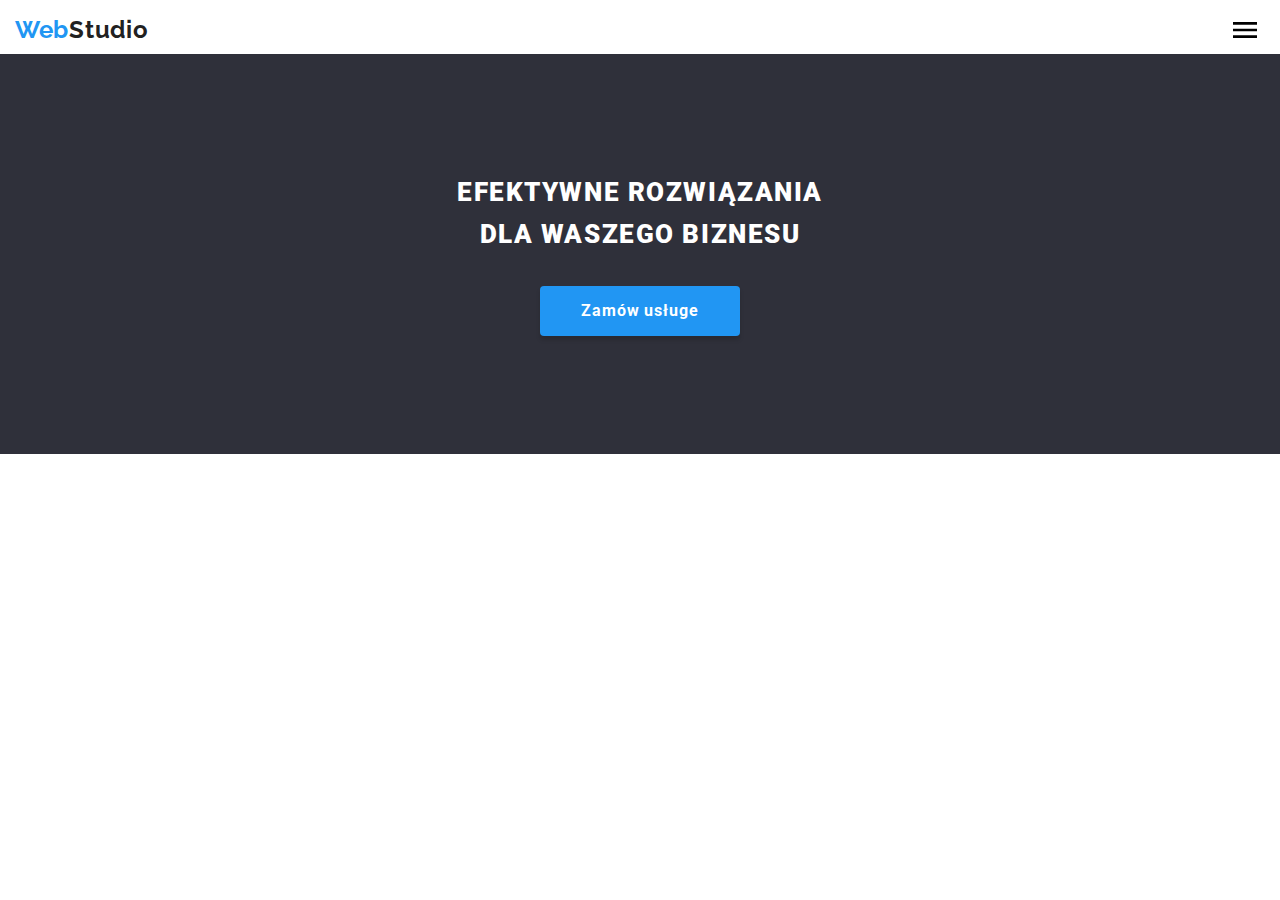
==== index.html @ 288d4757 "." ====
<!DOCTYPE html>
<html lang="pl">
<head>
    <meta charset="UTF-8">
    <meta http-equiv="X-UA-Compatible" content="IE=edge">
    <meta name="viewport" content="width=device-width, initial-scale=1.0">
    <title>Zadanie domowe #7</title>
    <link rel="stylesheet" href="https://cdnjs.cloudflare.com/ajax/libs/modern-normalize/1.0.0/modern-normalize.min.css" />       
    <link href="css/styles.css" rel="stylesheet">
    <link rel="stylesheet" href="css\main.min.css">
    <link rel="preconnect" href="https://fonts.googleapis.com">
    <link rel="preconnect" href="https://fonts.gstatic.com" crossorigin>
    <link href="https://fonts.googleapis.com/css2?family=Raleway:wght@700&family=Roboto:wght@400;500;700;900&display=swap"
        rel="stylesheet">
     
</head>
<body>
    
<div class="backdrop is-hidden" data-modal>
    <div class="modal">
        <p class="modal__text">Zostaw swoje dane w formularzu<br>poniżej</p>
        
        <button type="button" class="close-btn" data-modal-close>
            <svg class="close-btn__icon" width="18" height="18">
                <use href="images/symbol-defs.svg#icon-close-btn"></use>
            </svg>
        </button> 
        
            <form class="form-modal">
                <label class="form-modal__username" for="username">
                <p class="form-modal__username-text">Imie</p>
                <input class="form-modal__username-input" name="username" type="text">
                <svg class="form-modal__username-icon">
                    <use href="images/symbol-defs.svg#icon-user" width="18" height="18"></use>
                </svg>
            </label>
            <label for="user-phone">
                <p class="user-phone__text">Telefon</p>
                <input class="user-phone__input" name="user-phone-number" type="text">
                                <svg class="user-phone__icon">
                                    <use href="images/symbol-defs.svg#icon-phone" width="18" height="18"></use>
                                </svg>
            </label>
            <label for="user-email">
                <p class="user-email__text">Email</p>
                <input class="user-email__input" name="user-email" type="text">
                <svg class="user-email__icon">
                    <use href="images/symbol-defs.svg#icon-email" width="18" height="18"></use>
                </svg>
            </label>
        <label class="place-for-comment" for="place-for-comment">
            <p class="place-for-comment__text">Komentarz</p>
            <textarea class="place-for-comment__textarea" name="Comment" rows="5"placeholder="Wprowadź tekst"></textarea>
        </label>
            <label class="checkbox">
            <input class="checkbox__input" type="checkbox" name="policy">
            <p class="checkbox__text">
                Oświadczam iż akceptuję 
                <a class="checkbox__link" href="#">Regulamin</a> i <a class="checkbox__link" href="#">Politykę Prywatności.</a></p>
            </label>
            <button class="form-modal__button" type="submit">Wyślij</button>
        </form>

        
         
    </div>
</div>

    <div class="menu-backdrop is-hidden" data-menu>
        <div class="menu">
        
            <button type="button" class="close-btn-menu" data-menu-close>
                <svg class="close-btn-menu__icon" width="30" height="30">
                    <use href="images/symbol-defs.svg#icon-close-menu"></use>
                </svg>
            </button>

    <ul class="first-list-header-menu">
        <li class="first-list-header-menu__item"><a class="first-list-header-menu__link active" href="index.html">Agencja</a></li>
        <li class="first-list-header-menu__item"><a class="first-list-header-menu__link" href="portfolio.html">Portfolio</a></li>
        <li class="first-list-header-menu__item"><a class="first-list-header-menu__link" href="#">Kontakt</a></li>
    </ul>  
    
            <a class="header-tel-menu" href="tel:+48111111111">
            +48 111 111 111</a>
        
            <a class="header-mail-menu" href="mailto:info@devstudio.com">
            info@devstudio.com</a>

        <ul class="socials-list-menu">
        <li><a class="menu-social-links" href="#">Instagram</a></li>
        <li><a class="menu-social-links" href="#">Twitter</a></li>
        <li><a class="menu-social-links" href="#">Facebook</a></li>
        <li><a class="menu-social-links" href="#">LinkedIn</a></li>
        </ul>
        </div>
    </div>
    <!-----------------------------------Header------------------------------------------------------------------>
    <header class="header-part">
        <div class="container">
           
            <button class="button-hamburger" type="button" data-menu-open>
        <svg class="hamburger-btn">
            <use href="images\symbol-defs.svg#icon-hamburger" width="40px" heigh="40px"></use>
        </svg>
    </button>  
        
    <a class="logo" href="index.html">Web<span class="logo__span">Studio</span></a>
        
        <nav class="first-nav">
            <ul class="first-list-header"> 
                <li class="first-list-header__item"><a class="first-list-header__link active" href="index.html">Agencja</a></li>
                <li class="first-list-header__item"><a class="first-list-header__link" href="portfolio.html">Portfolio</a></li>
                <li class="first-list-header__item"><a class="first-list-header__link" href="#">Kontakt</a></li>
            </ul>
        </nav>


<a class="header-mail" href="mailto:info@devstudio.com">
    <svg class="header-mail__icon" width="20" height="16">
        <use href="images/symbol-defs.svg#icon-envelope"></use>
    </svg>
    info@devstudio.com</a> 

     
<a class="header-tel" href="tel:+48111111111">
    <svg class="header-tel__icon" width="10" height="16">
        <use href="images/symbol-defs.svg#icon-smartphone"></use>
    </svg>
    +48 111 111 111</a>
    
            <a class="header-mail" href="mailto:info@devstudio.com">
                <svg class="header-mail__icon" width="20" height="16">
                    <use href="images/symbol-defs.svg#icon-envelope"></use>
                </svg>
                info@devstudio.com</a>
            </div>
    </header>

   <!-- Main Container -->
 <main class="main">
    <div class="first-block">
    <div class="container">
    <h1 class="text-header">EFEKTYWNE ROZWIĄZANIA<br>DLA WASZEGO BIZNESU</h1>

<button class="button-top" type="button" data-modal-open>Zamów usługe</button>

</div> 
</div>
<!-- <div class="second-block">
     <div class="container">

<ul class="second-block-list">
    
    <li class="second-block-list__item">
        <div class="second-block-list__background">
<svg width="70" height="70">
    <use href="images/symbol-defs.svg#icon-antenna"></use>
</svg>
</div> 
<p class="second-block-list__title">LOREM IPSUM</p>
<p>Lorem ipsum dolor sit amet, consectetur</p> 
<p>adipiscing elit. Nam vel arcu sem. Sed
<p> non sodales dui. Interdum et malesuada</p>
</li>

<li class="second-block-list__item">
    <div class="second-block-list__background" >
        <svg  width="70" height="70">
            <use href="images/symbol-defs.svg#icon-clock"></use>
        </svg>
    </div>
<p class="second-block-list__title">LOREM IPSUM</p>
<p>Lorem ipsum dolor sit amet, consectetur</p> 
<p>adipiscing elit. Nam vel arcu sem. Sed
<p> non sodales dui. Interdum et malesuada</p>
</li>
<li class="second-block-list__item">
    <div class="second-block-list__background">
        <svg  width="70" height="70">
            <use href="images/symbol-defs.svg#icon-diagram"></use>
        </svg>
    </div>
<p class="second-block-list__title">LOREM IPSUM</p>
<p>Lorem ipsum dolor sit amet, consectetur</p> 
<p>adipiscing elit. Nam vel arcu sem. Sed
<p> non sodales dui. Interdum et malesuada</p>
</li>

<li class="second-block-list__item last--child">
    <div class="second-block-list__background">
        <svg  width="70" height="70">
            <use href="images/symbol-defs.svg#icon-astronaut"></use>
        </svg>
        </div>
<p class="second-block-list__title">LOREM IPSUM</p>
<p>Lorem ipsum dolor sit amet, consectetur</p> 
<p>adipiscing elit. Nam vel arcu sem. Sed
<p> non sodales dui. Interdum et malesuada</p>
</li>
</ul>

<div class="secondary-header">
<h2 class="second-header">Czym się zajmujemy</h2>
</div>
<ul class="first-gallery-index">
<li class="first-gallery-index__item first--child">
    <p class="first-gallery-index__text">Aplikacje komputerowe</p>
    <img src="images/img2.jpg" alt="dłoń trzymająca telefon na tle monitora" width="370" height="294"></li>

<li class="first-gallery-index__item">
    <p class="first-gallery-index__text">Aplikacje mobilne</p>
    <img src="images/img1.jpg" alt="Monitory z liniami kodu na stoliku" width="370" height="294">
</li>
<li class="first-gallery-index__item">
    <p class="first-gallery-index__text">Rozwiązania graficzne</p>
    <img src="images/img3.jpg" alt="tablet wyświetlający tablice kolorów" width="370" height="294"></li>
 </ul>
</div>  
</div> 

     <section class="third-section">
         <div class="container">
    <h2 class="third-header">Nasz Zespół</h2>
        
<ul class="gallery-workers-list">
    <li class="gallery-workers-list__item">
<figure>
    <img src="images/img4.jpg" alt="uśmiechniety mężczyzna w koszuli z brodą" width="270" height="260">
<figcaption class="workers-figcaption">
    <b class="workers-figcaption__name">John Doe</b><br>
   <p class="workers-figcaption__occupation">Product Designer</p>
   
   <ul class="gallery-workers-socials">

<li class="gallery-workers-socials__item">
        <a  class="gallery-workers-socials__link" href="#">
           <svg width="20" height="20">
               <use href="images/symbol-defs.svg#icon-instagram"></use>
           </svg>
        </a>
</li>
<li class="gallery-workers-socials__item">
    <a class="gallery-workers-socials__link" href="#">
    <svg width="20" height="20">
        <use href="images/symbol-defs.svg#icon-twitter"></use>
    </svg>
    </a>
</li>
<li class="gallery-workers-socials__item">
    <a class="gallery-workers-socials__link" href="#">
    <svg  width="20" height="20">
        <use href="images/symbol-defs.svg#icon-facebook"></use>
    </svg>
    </a>
</li>
<li class="gallery-workers-socials__item">
    <a class="gallery-workers-socials__link" href="#">
    <svg width="20" height="20">
        <use href="images/symbol-defs.svg#icon-linkedin"></use>
    </svg>
    </a>
</li>
   </ul>
</figcaption>
</figure>
</li>
  
<li class="gallery-workers-list__item">
<figure>
    <img  src="images/img5.jpg" alt="uśmiechnięta kobieta w marynarce" width="270" height="260">
<figcaption class="workers-figcaption">
    <b class="workers-figcaption__name">John Doe</b><br>
     <p class="workers-figcaption__occupation">Frontend Developer</p>
        <ul class="gallery-workers-socials">
        
            <li class="gallery-workers-socials__item">
                <a class="gallery-workers-socials__link" href="#">
                <svg  width="20" height="20">
                    <use href="images/symbol-defs.svg#icon-instagram"></use>
                </svg>
                </a>
            </li>
            <li class="gallery-workers-socials__item">
                <a class="gallery-workers-socials__link" href="#">
                <svg  width="20" height="20">
                    <use href="images/symbol-defs.svg#icon-twitter"></use>
                </svg>
                </a>
            </li>
            <li class="gallery-workers-socials__item">
                <a class="gallery-workers-socials__link" href="#">
                <svg width="20" height="20">
                    <use href="images/symbol-defs.svg#icon-facebook"></use>
                </svg>
                </a>
            </li>
            <li class="gallery-workers-socials__item">
                <a class="gallery-workers-socials__link" href="#">
                <svg  width="20" height="20">
                    <use href="images/symbol-defs.svg#icon-linkedin"></use>
                </svg>
                </a>
            </li>
        </ul>
</figcaption>
</figure>
</li>

<li class="gallery-workers-list__item">
<figure>
    <img src="images/img6.jpg" alt="uśmiechnięty mężczyzna w koszuli" width="270" height="260">
<figcaption class="workers-figcaption">
    <b class="workers-figcaption__name">John Doe</b><br>
   <p class="workers-figcaption__occupation">Marketing</p>
    
   <ul class="gallery-workers-socials">
        <li class="gallery-workers-socials__item">
            <a class="gallery-workers-socials__link" href="#">
            <svg  width="20" height="20">
                <use href="images/symbol-defs.svg#icon-instagram"></use>
            </svg>
            </a>
        </li>
        <li class="gallery-workers-socials__item">
            <a class="gallery-workers-socials__link" href="#">
            <svg  width="20" height="20">
                <use href="images/symbol-defs.svg#icon-twitter"></use>
            </svg>
            </a>
        </li>
        <li class="gallery-workers-socials__item">
            <a class="gallery-workers-socials__link" href="#">
            <svg  width="20" height="20">
                <use href="images/symbol-defs.svg#icon-facebook"></use>
            </svg>
            </a>
        </li>
        <li class="gallery-workers-socials__item">
            <a class="gallery-workers-socials__link" href="#">
            <svg  width="20" height="20">
                <use href="images/symbol-defs.svg#icon-linkedin"></use>
            </svg>
            </a>
        </li>
    </ul>
</figcaption>
</figure>
</li>

<li class="gallery-workers-list__item">
<figure>
    <img src="images/img7.jpg" alt="uśmiechnięty mężczyzna w koszuli" width="270" height="260">
<figcaption class="workers-figcaption">
    <b class="workers-figcaption__name">John Doe</b><br>
    <p class="workers-figcaption__occupation">UI Designer</p>
       
    <ul class="gallery-workers-socials">
<li class="gallery-workers-socials__item">
    <a class="gallery-workers-socials__link" href="#">
           <svg  width="20" height="20">
               <use href="images/symbol-defs.svg#icon-instagram"></use>
           </svg>
           </a>
</li>
<li class="gallery-workers-socials__item">
    <a class="gallery-workers-socials__link" href="#">
    <svg  width="20" height="20">
        <use href="images/symbol-defs.svg#icon-twitter"></use>
    </svg>
    </a>
</li>
<li class="gallery-workers-socials__item">
    <a class="gallery-workers-socials__link" href="#">
    <svg width="20" height="20">
        <use href="images/symbol-defs.svg#icon-facebook"></use>
    </svg>
    </a>
</li>
<li class="gallery-workers-socials__item">
    <a class="gallery-workers-socials__link" href="#">
    <svg  width="20" height="20">
        <use href="images/symbol-defs.svg#icon-linkedin"></use>
    </svg>
    </a>
</li>
   </ul>
</figcaption>
</figure>
</li>
</ul>
</div>
</section>

<!---------------------------------------------FOURTH SECTION--------------------------------------->

<!-- <section class="fourth-section">
    <div class="container">
    <h2 class="fourth-section-header">Nasi klienci</h2>
    
    <ul class="fourth-section-list">
        <li class="fourth-section-list__item first--child">
            <a class="fourth-section-list__link" href="#">
            <svg width="106" height="60">
                <use href="images/symbol-defs.svg#icon-klient1"></use>
            </svg>
            </a>
        </li>
                <li class="fourth-section-list__item">
                    <a class="fourth-section-list__link" href="#">
                        <svg width="106" height="60">
                            <use href="images/symbol-defs.svg#icon-klient2"></use>
                        </svg>
                    </a>
                </li>
                        <li class="fourth-section-list__item">
                            <a class="fourth-section-list__link" href="#">
                                <svg width="106" height="60">
                                    <use href="images/symbol-defs.svg#icon-klient3"></use>
                                </svg>
                            </a>
                        </li>
                                <li class="fourth-section-list__item">
                                    <a class="fourth-section-list__link" href="#">
                                        <svg width="106" height="60">
                                            <use href="images/symbol-defs.svg#icon-klient4"></use>
                                        </svg>
                                    </a>
                                </li>
                                        <li class="fourth-section-list__item">
                                            <a class="fourth-section-list__link" href="#">
                                                <svg width="106" height="60">
                                                    <use href="images/symbol-defs.svg#icon-klient5"></use>
                                                </svg>
                                            </a>
                                        </li>
                                                <li class="fourth-section-list__item">
                                                    <a class="fourth-section-list__link" href="#">
                                                        <svg width="106" height="60">
                                                            <use href="images/symbol-defs.svg#icon-klient6"></use>
                                                        </svg>
                                                    </a>
                                                </li>
    </ul>
    </div>

</section>
</main>

    
    <footer class="end-of-page">
        <div class="container">
        <ul class="footer-list">
            <li class="footer-list-first">
            <a class="logo logo--footer" href="index.html">
                <span class="logo__footer">Web</span>Studio</a>
            <address>
                <ul>
                <li class="footer-list-first__text" ><p>m. Warszawa, Aleje Jerozolimskie 21</p></li>
                <li class="footer-list-first__email"><a class="footer-list-first__email footer-list-first__email--link" href="mailto:info@example.com">info@example.com</a></li>
                <li class="footer-list-first__phone" ><a class="footer-list-first__phone footer-list-first__phone--link" href="tel:+48111111111">+48 111 111 111</a></li>
            </ul>
            </address>    
            </li>
             <li class="footer-list-socials">   
            <p class="footer-list-socials__text">DOŁĄCZ DO NAS</p>
                
                
                <ul class="footer-list-socials__list">

                    <li class="footer-list-socials__list footer-list-socials__list--item">
                        <a class="footer-list-socials__list footer-list-socials__list--link" href="#">
                        <svg width="20" height="20">
                            <use href="images/symbol-defs.svg#icon-instagram"></use>
                        </svg>
                        </a>
                    </li>
                    <li class="footer-list-socials__list footer-list-socials__list--item">
                        <a class="footer-list-socials__list footer-list-socials__list--link" href="#">
                        <svg width="20" height="20">
                            <use href="images/symbol-defs.svg#icon-twitter"></use>
                        </svg>
                        </a>
                    </li>
                    <li class="footer-list-socials__list footer-list-socials__list--item">
                        <a class="footer-list-socials__list footer-list-socials__list--link" href="#">
                        <svg width="20" height="20">
                            <use href="images/symbol-defs.svg#icon-facebook"></use>
                        </svg>
                        </a>
                        </li>
                    <li class="footer-list-socials__list footer-list-socials__list--item">
                        <a class="footer-list-socials__list footer-list-socials__list--link" href="#">
                        <svg width="20" height="20">
                            <use href="images/symbol-defs.svg#icon-linkedin"></use>
                        </svg>
                        </a>
                    </li>
                </ul>
            </li>
            <li class="footer-list-newsletter">
     <form class="footer-list-newsletter__form" name="signup-form">
        <label>
            <p class="footer-list-newsletter__form footer-list-newsletter__form--text">Zapisz się do newslettera</p>
            <input placeholder="E-mail" class="footer-list-newsletter__form footer-list-newsletter__form--input" type="email" name="email"/>
        </label>
        <button class="footer-list-newsletter__form footer-list-newsletter__form--button" type="submit">
            <p class="footer-list-newsletter__form footer-list-newsletter__form--button-text">Zapisz się
            <svg class="footer-list-newsletter__form footer-list-newsletter__form--button-icon">
                <use href="images/symbol-defs.svg#icon-icon-send" width="24" height="24"></use>
            </svg>
        </p>
        </button>
    </form>   
            </li>
        </ul>
        

    
    </div>
    </footer>  -->


<script src="./js/modal.js"></script>
<script src="./js/menu.js"></script>
</body>
</html>
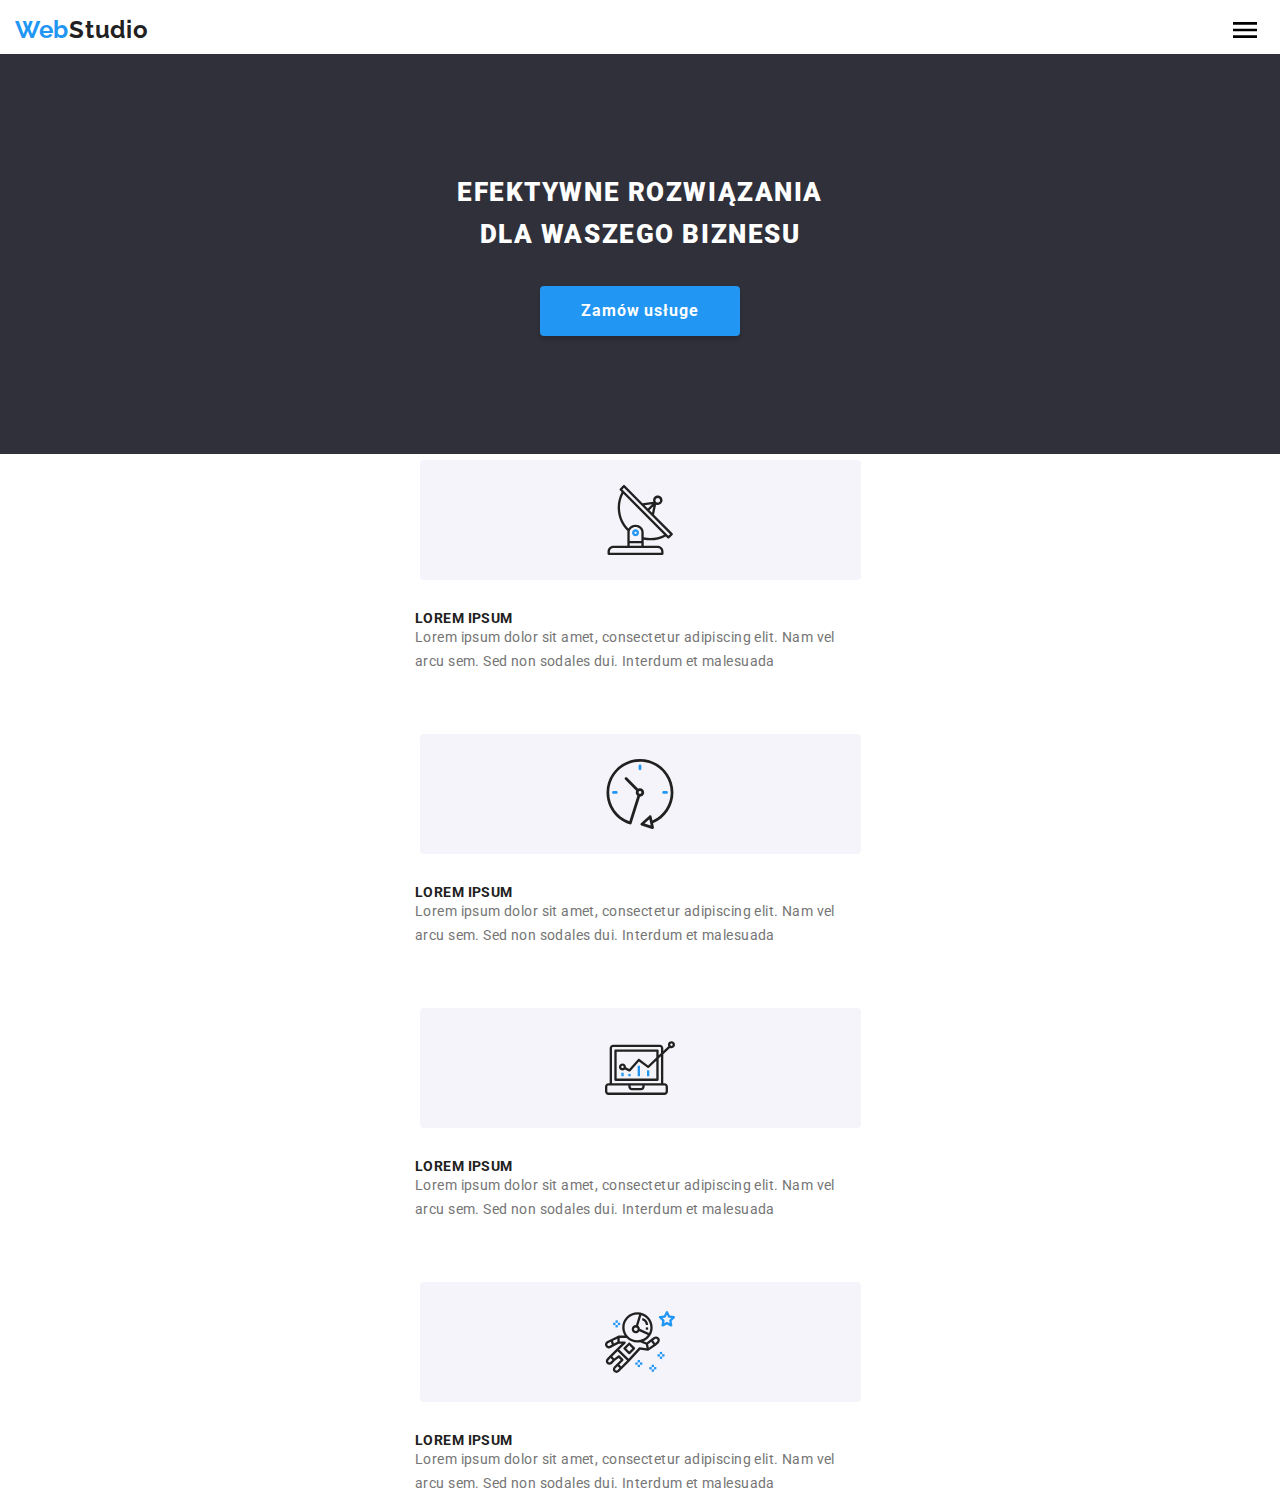
==== commit 8d46a787: "." ====
--- a/index.html
+++ b/index.html
@@ -88,9 +88,9 @@
             info@devstudio.com</a>
 
         <ul class="socials-list-menu">
-        <li><a class="menu-social-links" href="#">Instagram</a></li>
-        <li><a class="menu-social-links" href="#">Twitter</a></li>
-        <li><a class="menu-social-links" href="#">Facebook</a></li>
+        <li class="socials-list-menu__item"><a class="menu-social-links" href="#">Instagram</a></li>
+        <li class="socials-list-menu__item"><a class="menu-social-links" href="#">Twitter</a></li>
+        <li class="socials-list-menu__item"><a class="menu-social-links" href="#">Facebook</a></li>
         <li><a class="menu-social-links" href="#">LinkedIn</a></li>
         </ul>
         </div>
@@ -147,7 +147,7 @@
 
 </div> 
 </div>
-<!-- <div class="second-block">
+ <div class="second-block">
      <div class="container">
 
 <ul class="second-block-list">
@@ -159,9 +159,9 @@
 </svg>
 </div> 
 <p class="second-block-list__title">LOREM IPSUM</p>
-<p>Lorem ipsum dolor sit amet, consectetur</p> 
-<p>adipiscing elit. Nam vel arcu sem. Sed
-<p> non sodales dui. Interdum et malesuada</p>
+<p>Lorem ipsum dolor sit amet, consectetur 
+adipiscing elit. Nam vel arcu sem. Sed
+non sodales dui. Interdum et malesuada</p>
 </li>
 
 <li class="second-block-list__item">
@@ -171,9 +171,9 @@
         </svg>
     </div>
 <p class="second-block-list__title">LOREM IPSUM</p>
-<p>Lorem ipsum dolor sit amet, consectetur</p> 
-<p>adipiscing elit. Nam vel arcu sem. Sed
-<p> non sodales dui. Interdum et malesuada</p>
+<p>Lorem ipsum dolor sit amet, consectetur
+adipiscing elit. Nam vel arcu sem. Sed
+non sodales dui. Interdum et malesuada</p>
 </li>
 <li class="second-block-list__item">
     <div class="second-block-list__background">
@@ -182,9 +182,9 @@
         </svg>
     </div>
 <p class="second-block-list__title">LOREM IPSUM</p>
-<p>Lorem ipsum dolor sit amet, consectetur</p> 
-<p>adipiscing elit. Nam vel arcu sem. Sed
-<p> non sodales dui. Interdum et malesuada</p>
+<p>Lorem ipsum dolor sit amet, consectetur 
+adipiscing elit. Nam vel arcu sem. Sed
+non sodales dui. Interdum et malesuada</p>
 </li>
 
 <li class="second-block-list__item last--child">
@@ -194,12 +194,12 @@
         </svg>
         </div>
 <p class="second-block-list__title">LOREM IPSUM</p>
-<p>Lorem ipsum dolor sit amet, consectetur</p> 
-<p>adipiscing elit. Nam vel arcu sem. Sed
-<p> non sodales dui. Interdum et malesuada</p>
+<p>Lorem ipsum dolor sit amet, consectetur 
+adipiscing elit. Nam vel arcu sem. Sed
+non sodales dui. Interdum et malesuada</p>
 </li>
 </ul>
-
+<!--
 <div class="secondary-header">
 <h2 class="second-header">Czym się zajmujemy</h2>
 </div>
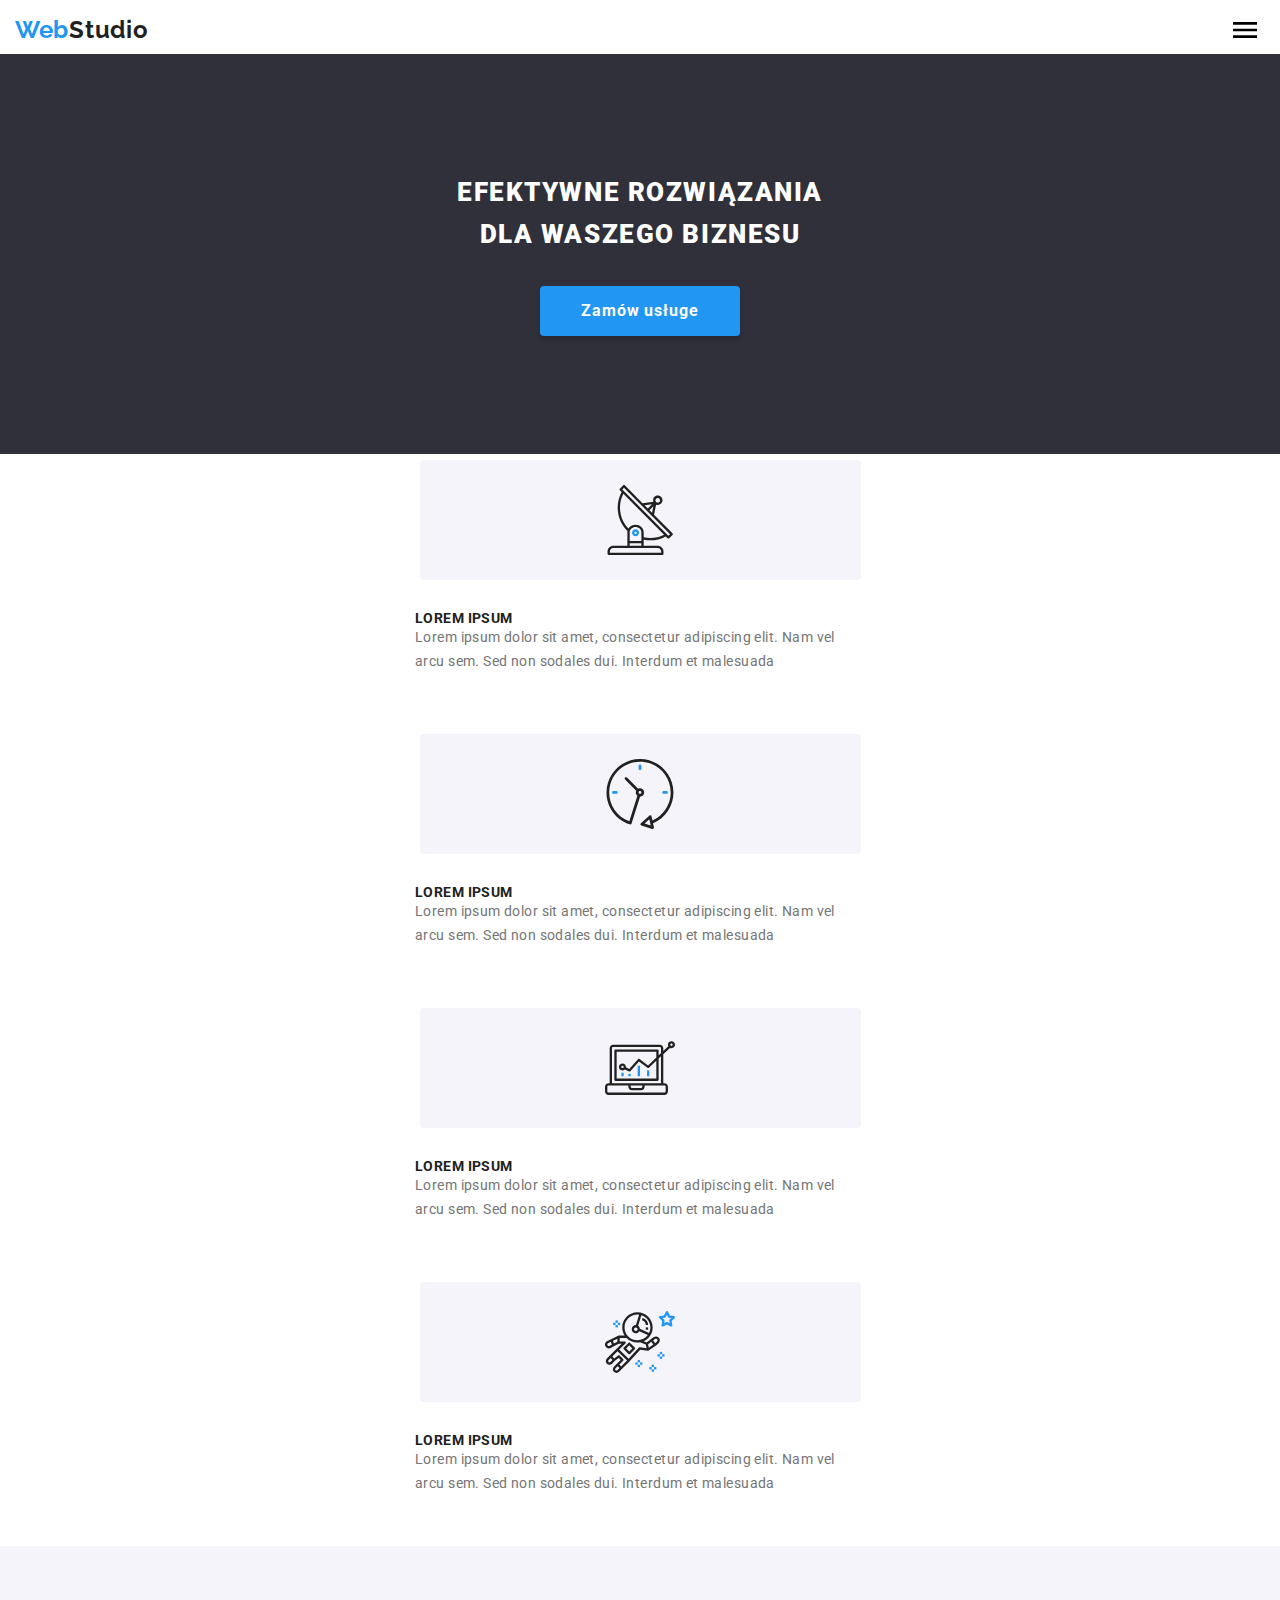
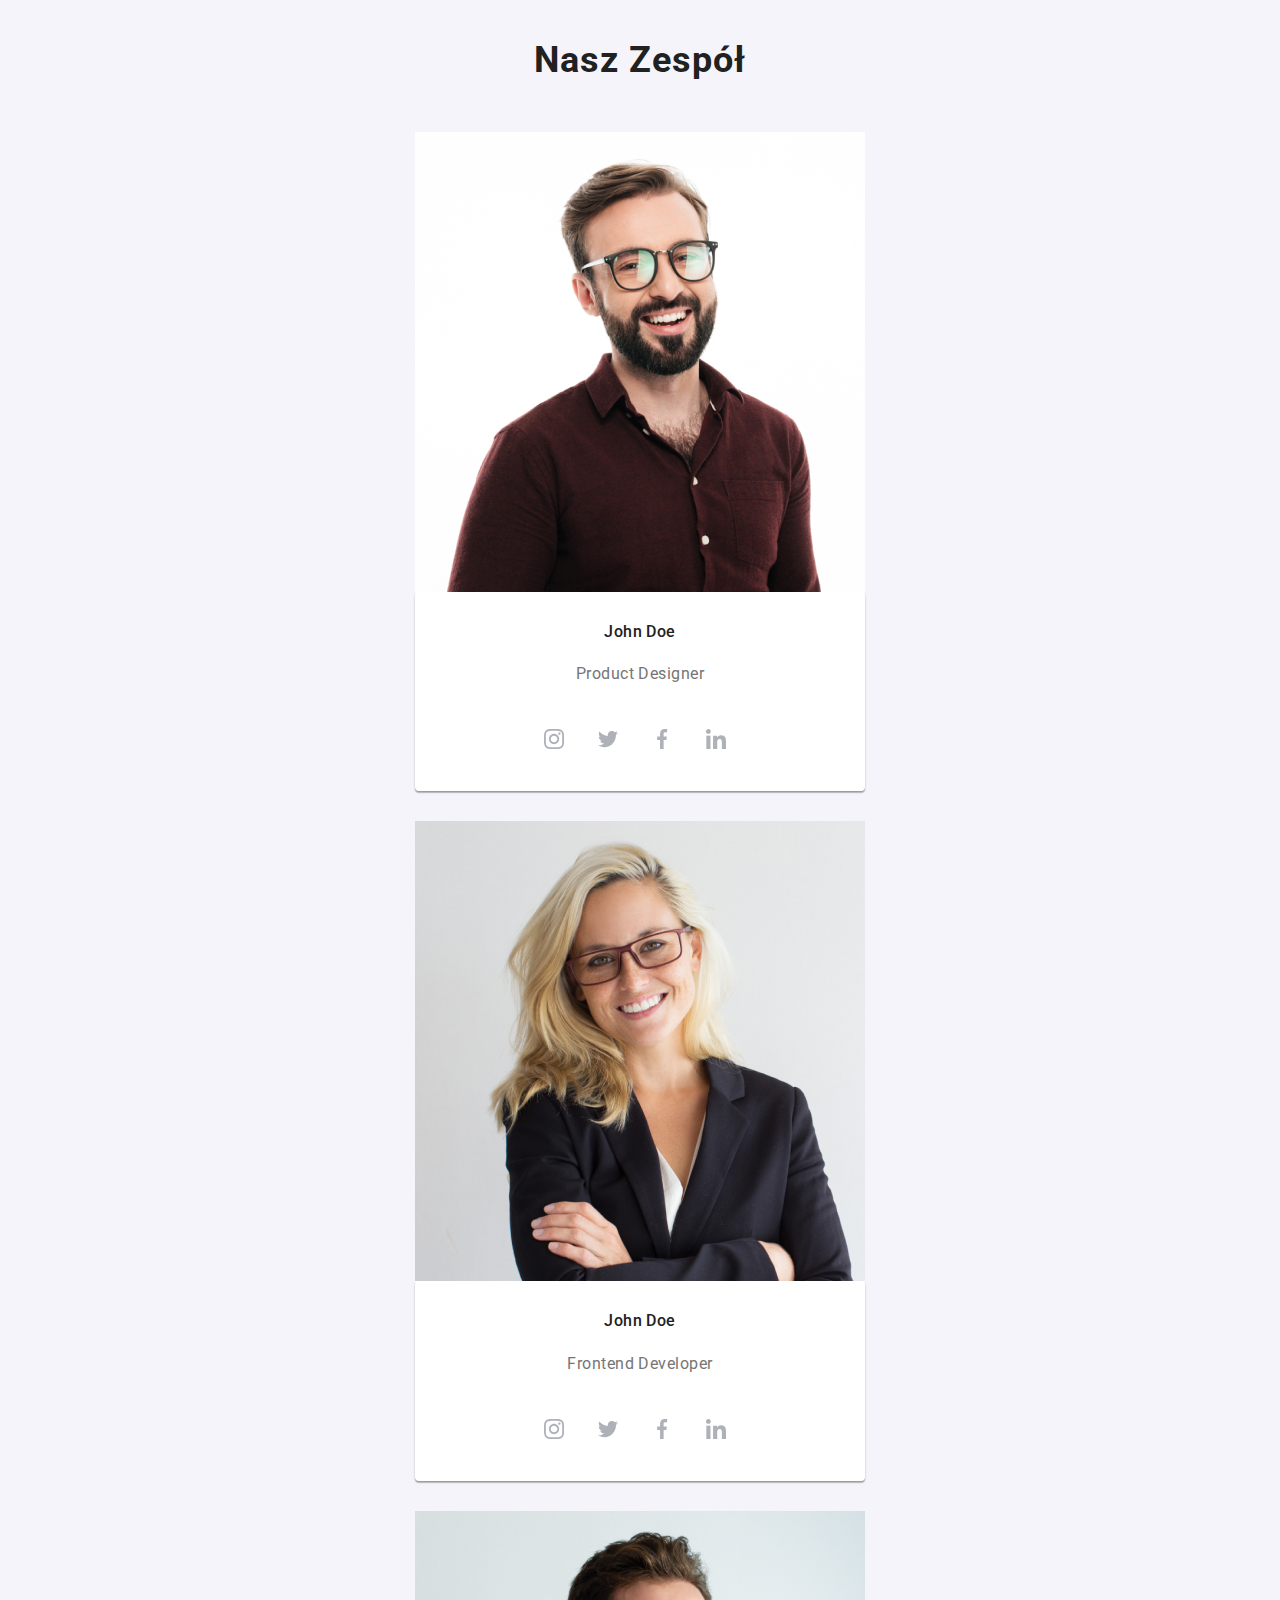
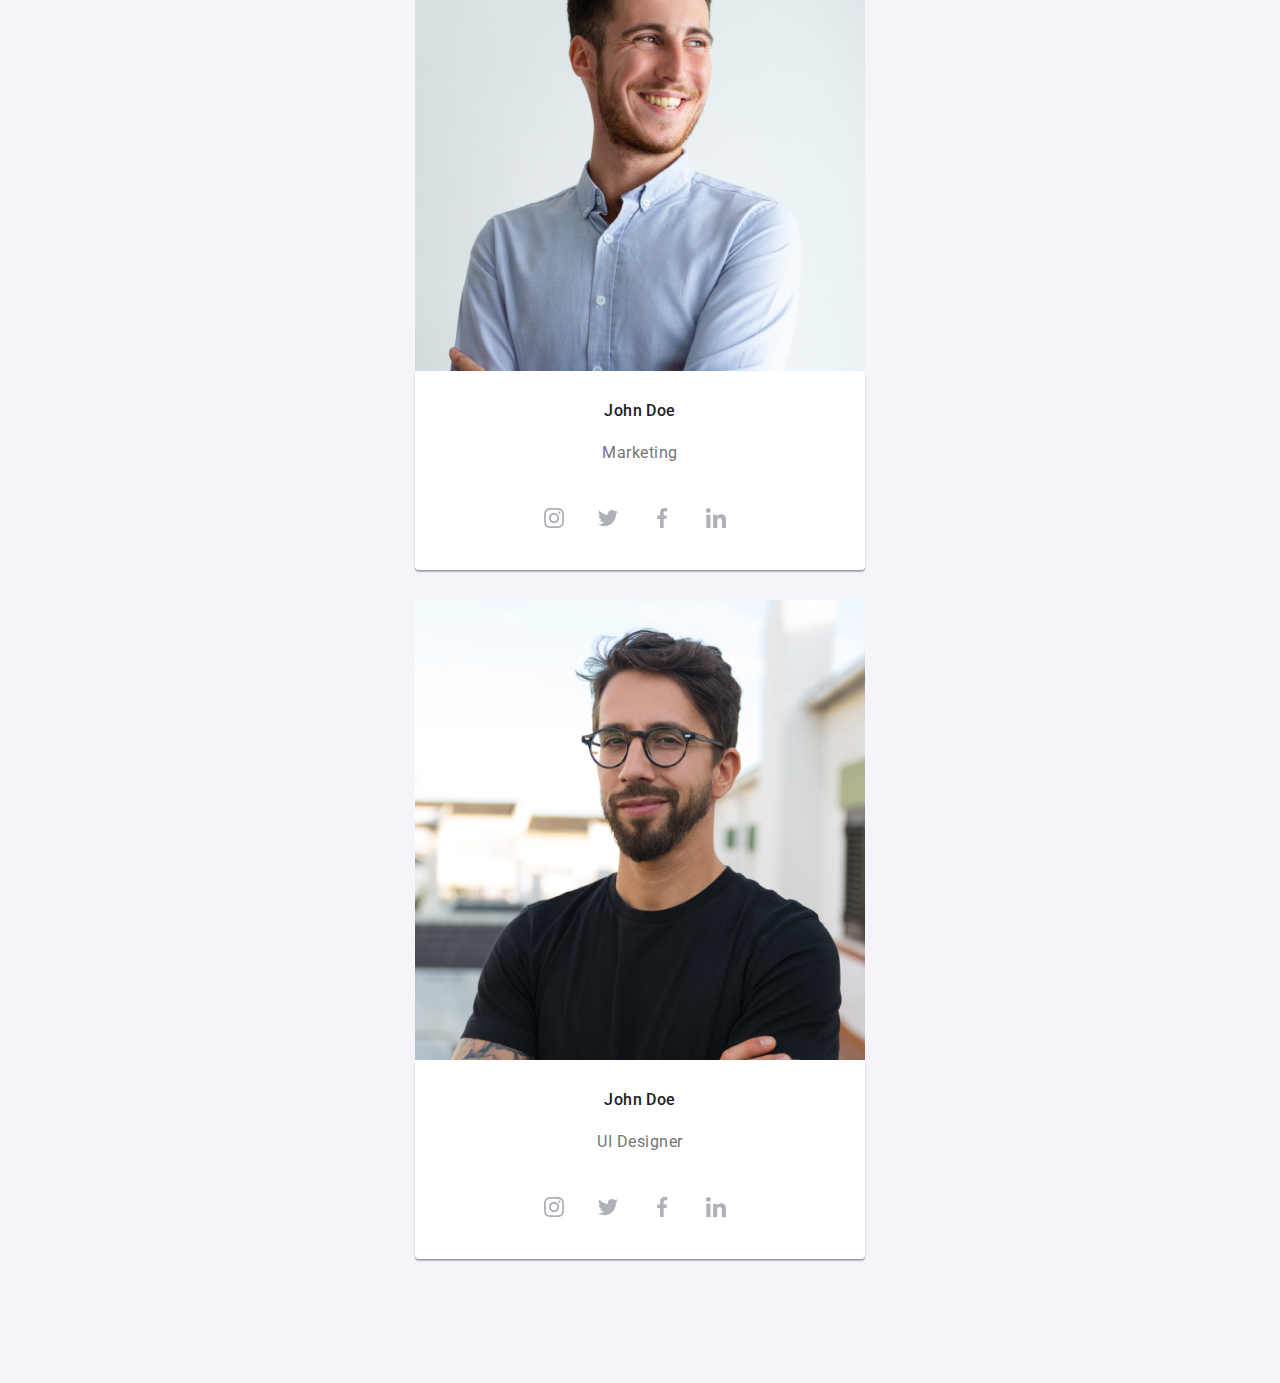
==== commit b4db75a5: "." ====
--- a/index.html
+++ b/index.html
@@ -216,6 +216,7 @@
     <p class="first-gallery-index__text">Rozwiązania graficzne</p>
     <img src="images/img3.jpg" alt="tablet wyświetlający tablice kolorów" width="370" height="294"></li>
  </ul>
+-->
 </div>  
 </div> 
 
@@ -226,7 +227,12 @@
 <ul class="gallery-workers-list">
     <li class="gallery-workers-list__item">
 <figure>
-    <img src="images/img4.jpg" alt="uśmiechniety mężczyzna w koszuli z brodą" width="270" height="260">
+    <img    
+            alt="uśmiechnięty mężczyzna"
+            src="images/worker1.jpg"
+            srcset="images/worker1@2.jpg 2x"
+            />
+
 <figcaption class="workers-figcaption">
     <b class="workers-figcaption__name">John Doe</b><br>
    <p class="workers-figcaption__occupation">Product Designer</p>
@@ -268,7 +274,9 @@
   
 <li class="gallery-workers-list__item">
 <figure>
-    <img  src="images/img5.jpg" alt="uśmiechnięta kobieta w marynarce" width="270" height="260">
+    <img  alt="uśmiechnięta kobieta w marynarce" 
+            src="images/worker2.jpg"
+            srcset="images/worker2@2.jpg 2x" >
 <figcaption class="workers-figcaption">
     <b class="workers-figcaption__name">John Doe</b><br>
      <p class="workers-figcaption__occupation">Frontend Developer</p>
@@ -309,7 +317,9 @@
 
 <li class="gallery-workers-list__item">
 <figure>
-    <img src="images/img6.jpg" alt="uśmiechnięty mężczyzna w koszuli" width="270" height="260">
+<img    alt="uśmiechnięty mężczyzna w koszuli" 
+        src="images/worker3.jpg"
+        srcset="images/worker3@2.jpg 2x">
 <figcaption class="workers-figcaption">
     <b class="workers-figcaption__name">John Doe</b><br>
    <p class="workers-figcaption__occupation">Marketing</p>
@@ -350,7 +360,9 @@
 
 <li class="gallery-workers-list__item">
 <figure>
-    <img src="images/img7.jpg" alt="uśmiechnięty mężczyzna w koszuli" width="270" height="260">
+  <img  alt="uśmiechnięty mężczyzna w koszuli" 
+        src="images/worker4.jpg" 
+        srcset="images/worker4@2.jpg 2x">
 <figcaption class="workers-figcaption">
     <b class="workers-figcaption__name">John Doe</b><br>
     <p class="workers-figcaption__occupation">UI Designer</p>
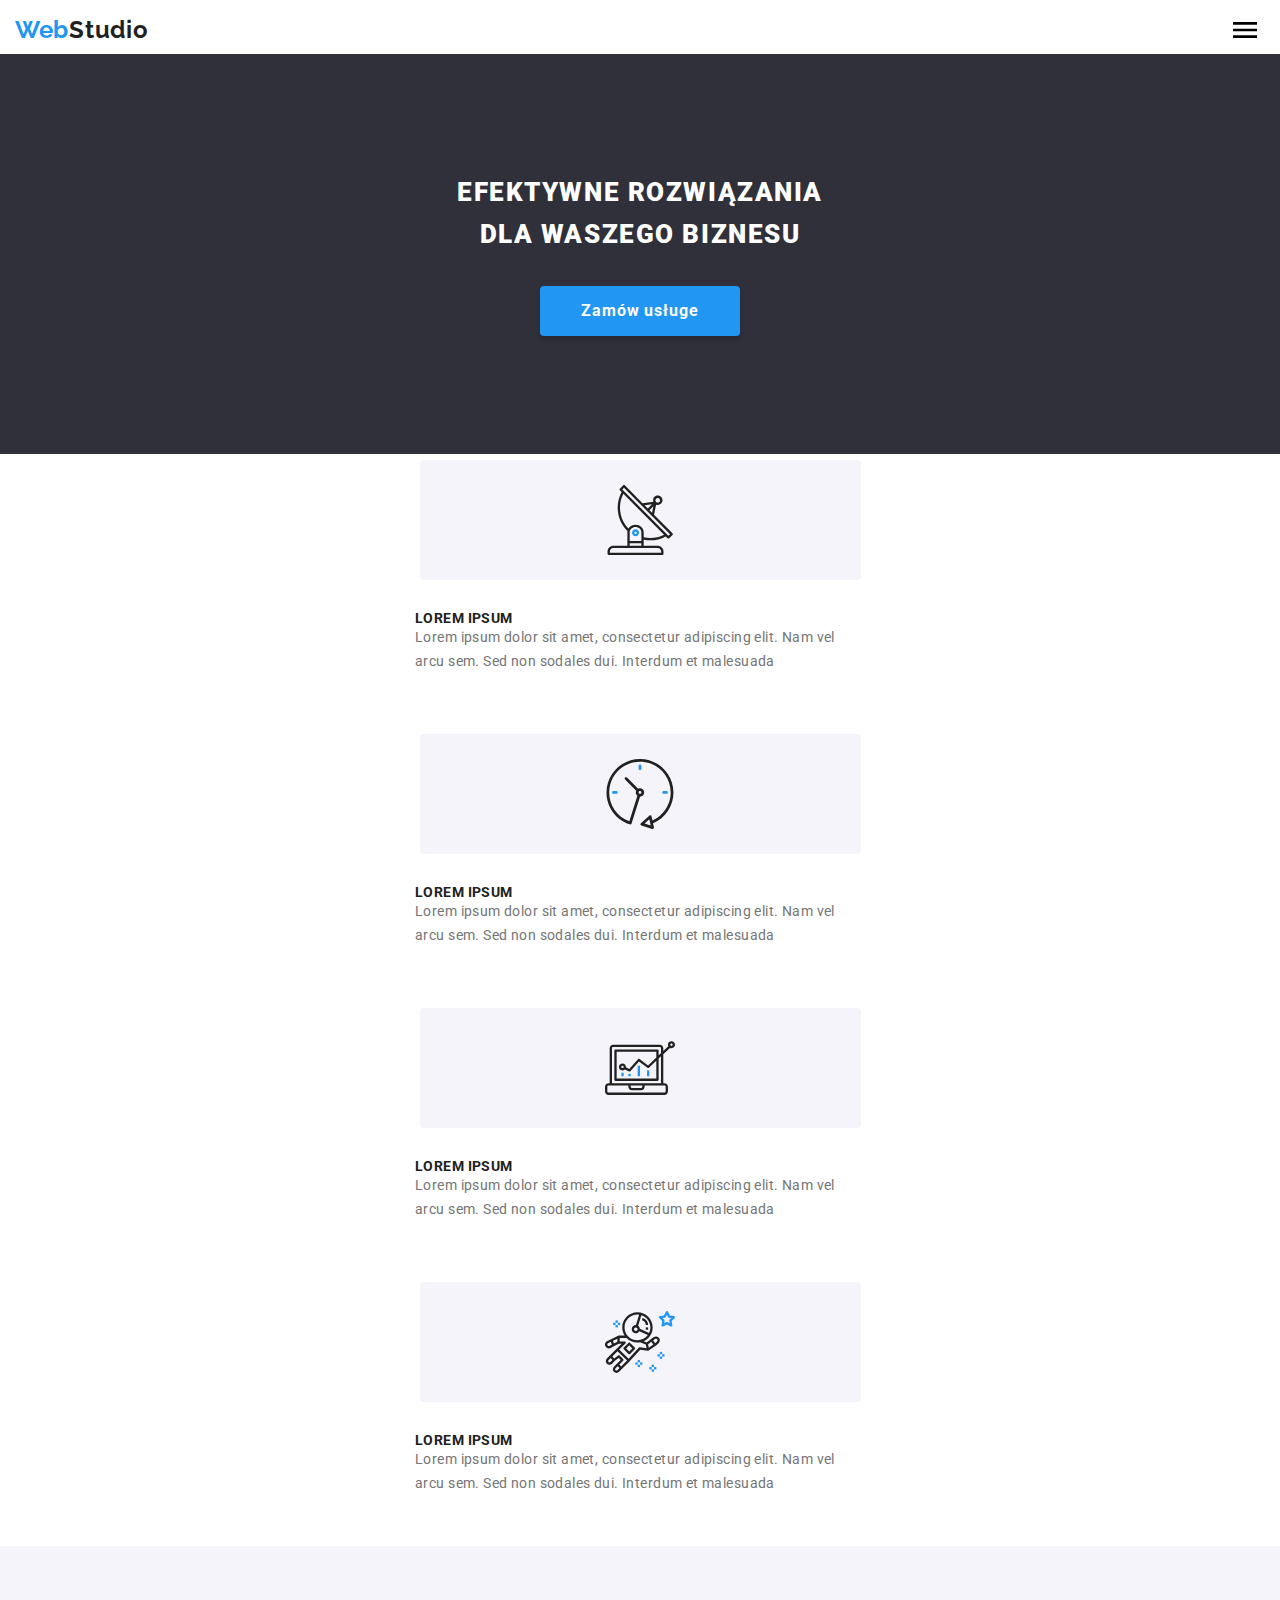
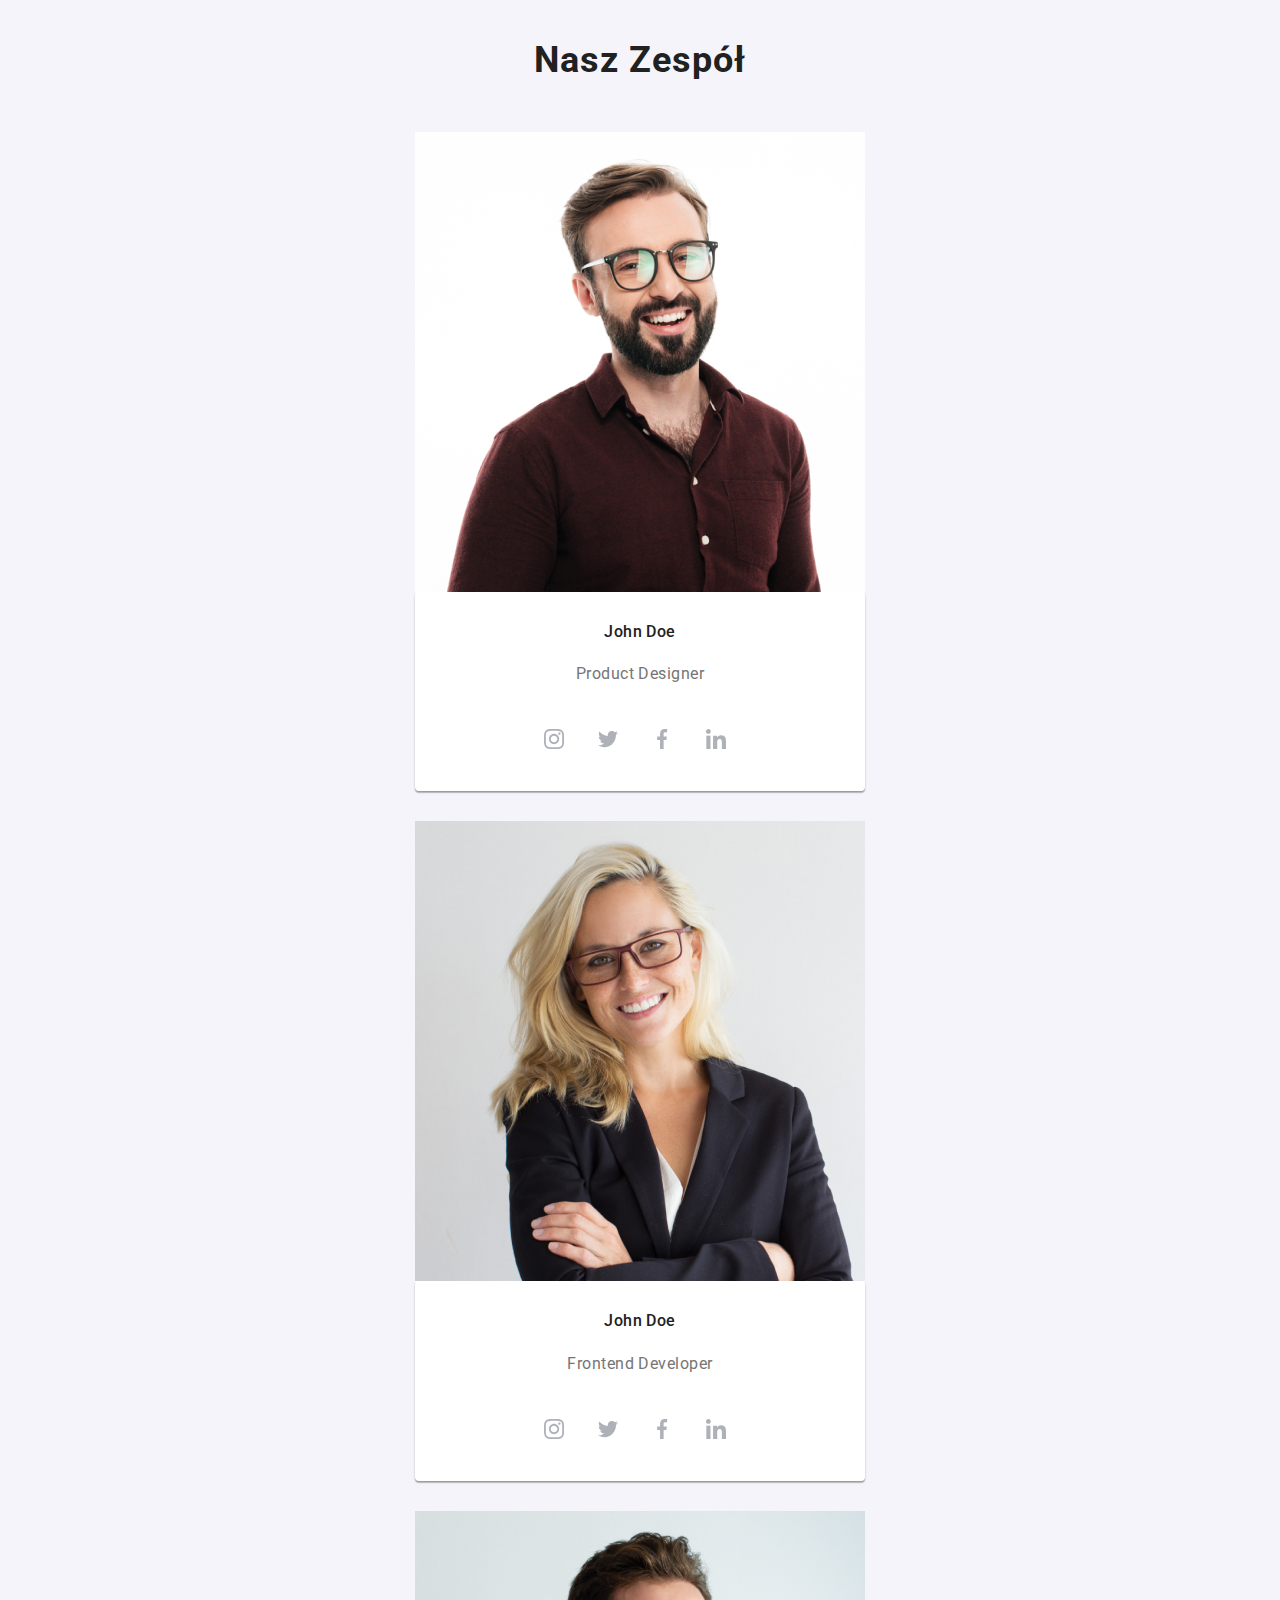
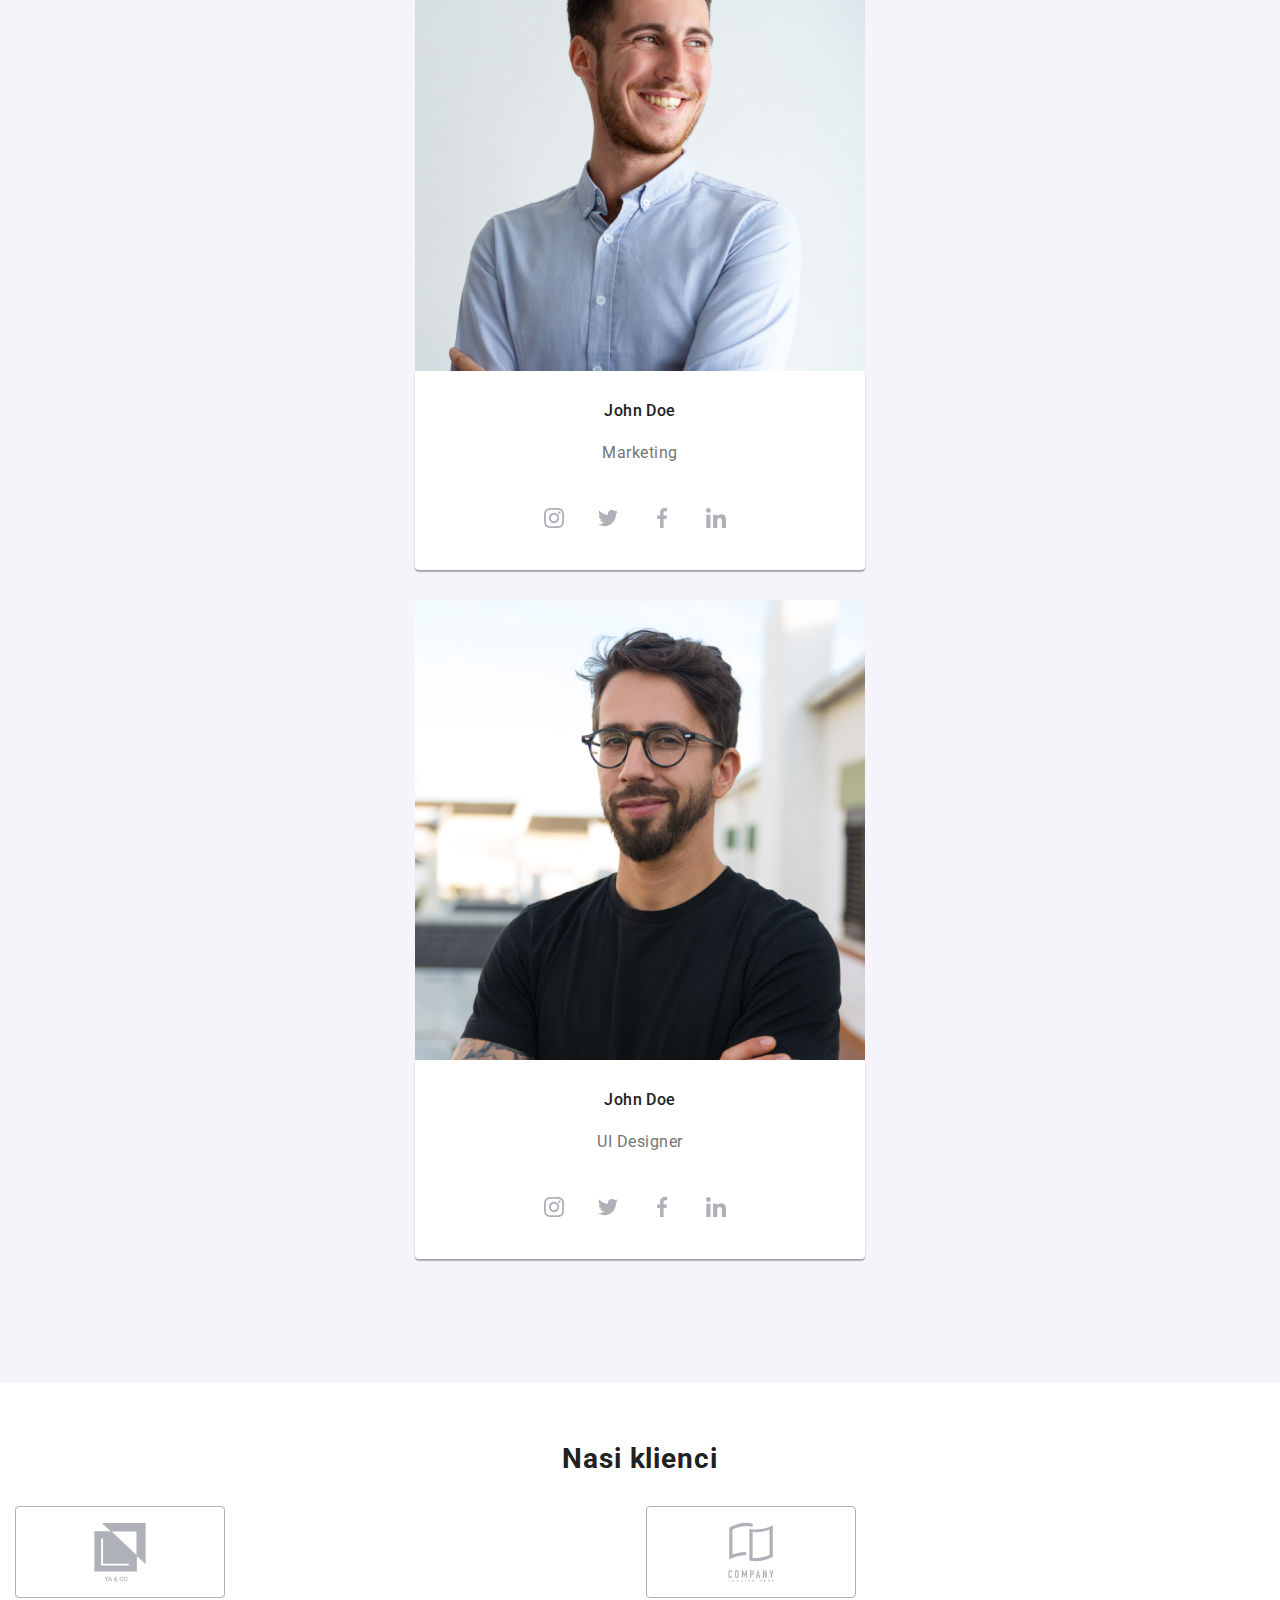
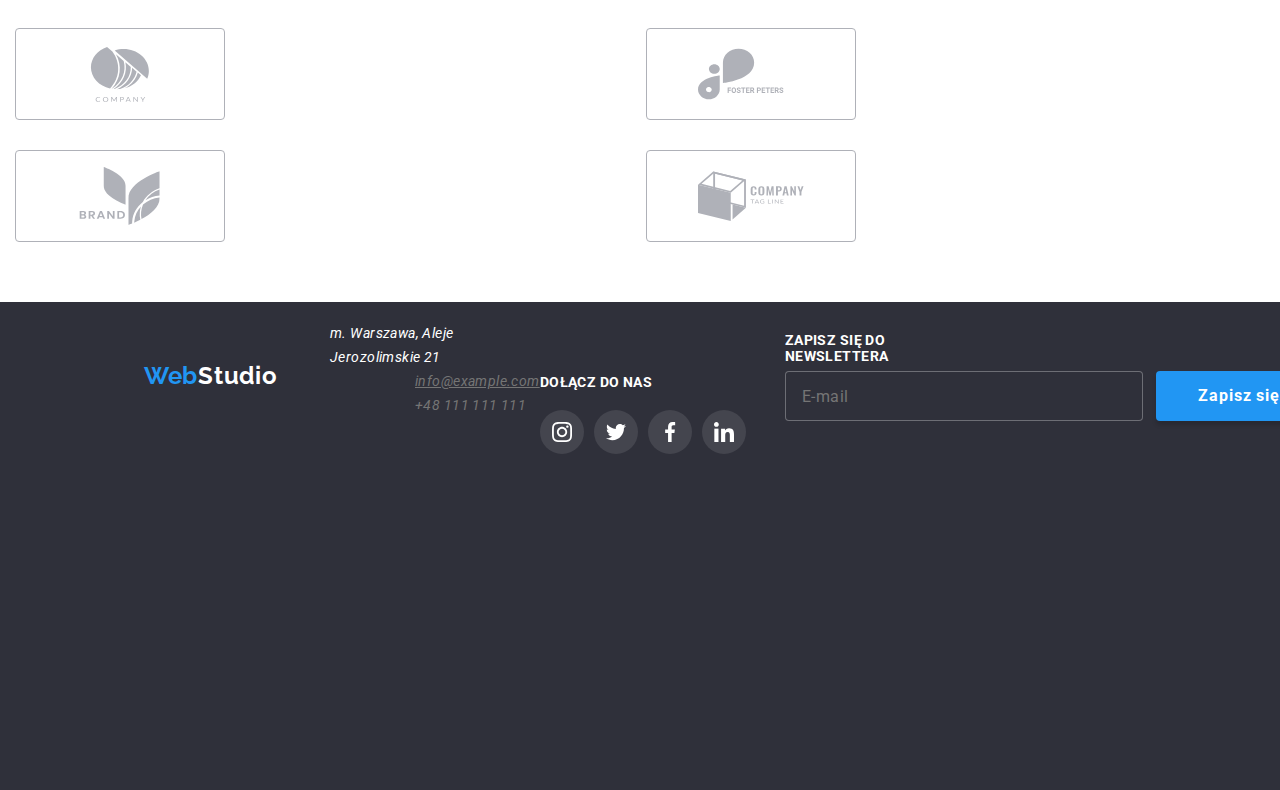
==== commit 146b7b0b: "." ====
--- a/index.html
+++ b/index.html
@@ -406,12 +406,12 @@
 
 <!---------------------------------------------FOURTH SECTION--------------------------------------->
 
-<!-- <section class="fourth-section">
+ <section class="fourth-section">
     <div class="container">
     <h2 class="fourth-section-header">Nasi klienci</h2>
     
     <ul class="fourth-section-list">
-        <li class="fourth-section-list__item first--child">
+        <li class="fourth-section-list__item">
             <a class="fourth-section-list__link" href="#">
             <svg width="106" height="60">
                 <use href="images/symbol-defs.svg#icon-klient1"></use>
@@ -425,21 +425,21 @@
                         </svg>
                     </a>
                 </li>
-                        <li class="fourth-section-list__item">
+                        <li class="fourth-section-list__item ">
                             <a class="fourth-section-list__link" href="#">
                                 <svg width="106" height="60">
                                     <use href="images/symbol-defs.svg#icon-klient3"></use>
                                 </svg>
                             </a>
                         </li>
-                                <li class="fourth-section-list__item">
+                                <li class="fourth-section-list__item ">
                                     <a class="fourth-section-list__link" href="#">
                                         <svg width="106" height="60">
                                             <use href="images/symbol-defs.svg#icon-klient4"></use>
                                         </svg>
                                     </a>
                                 </li>
-                                        <li class="fourth-section-list__item">
+                                        <li class="fourth-section-list__item ">
                                             <a class="fourth-section-list__link" href="#">
                                                 <svg width="106" height="60">
                                                     <use href="images/symbol-defs.svg#icon-klient5"></use>
@@ -459,7 +459,7 @@
 </section>
 </main>
 
-    
+
     <footer class="end-of-page">
         <div class="container">
         <ul class="footer-list">
@@ -530,7 +530,7 @@
 
     
     </div>
-    </footer>  -->
+    </footer> 
 
 
 <script src="./js/modal.js"></script>
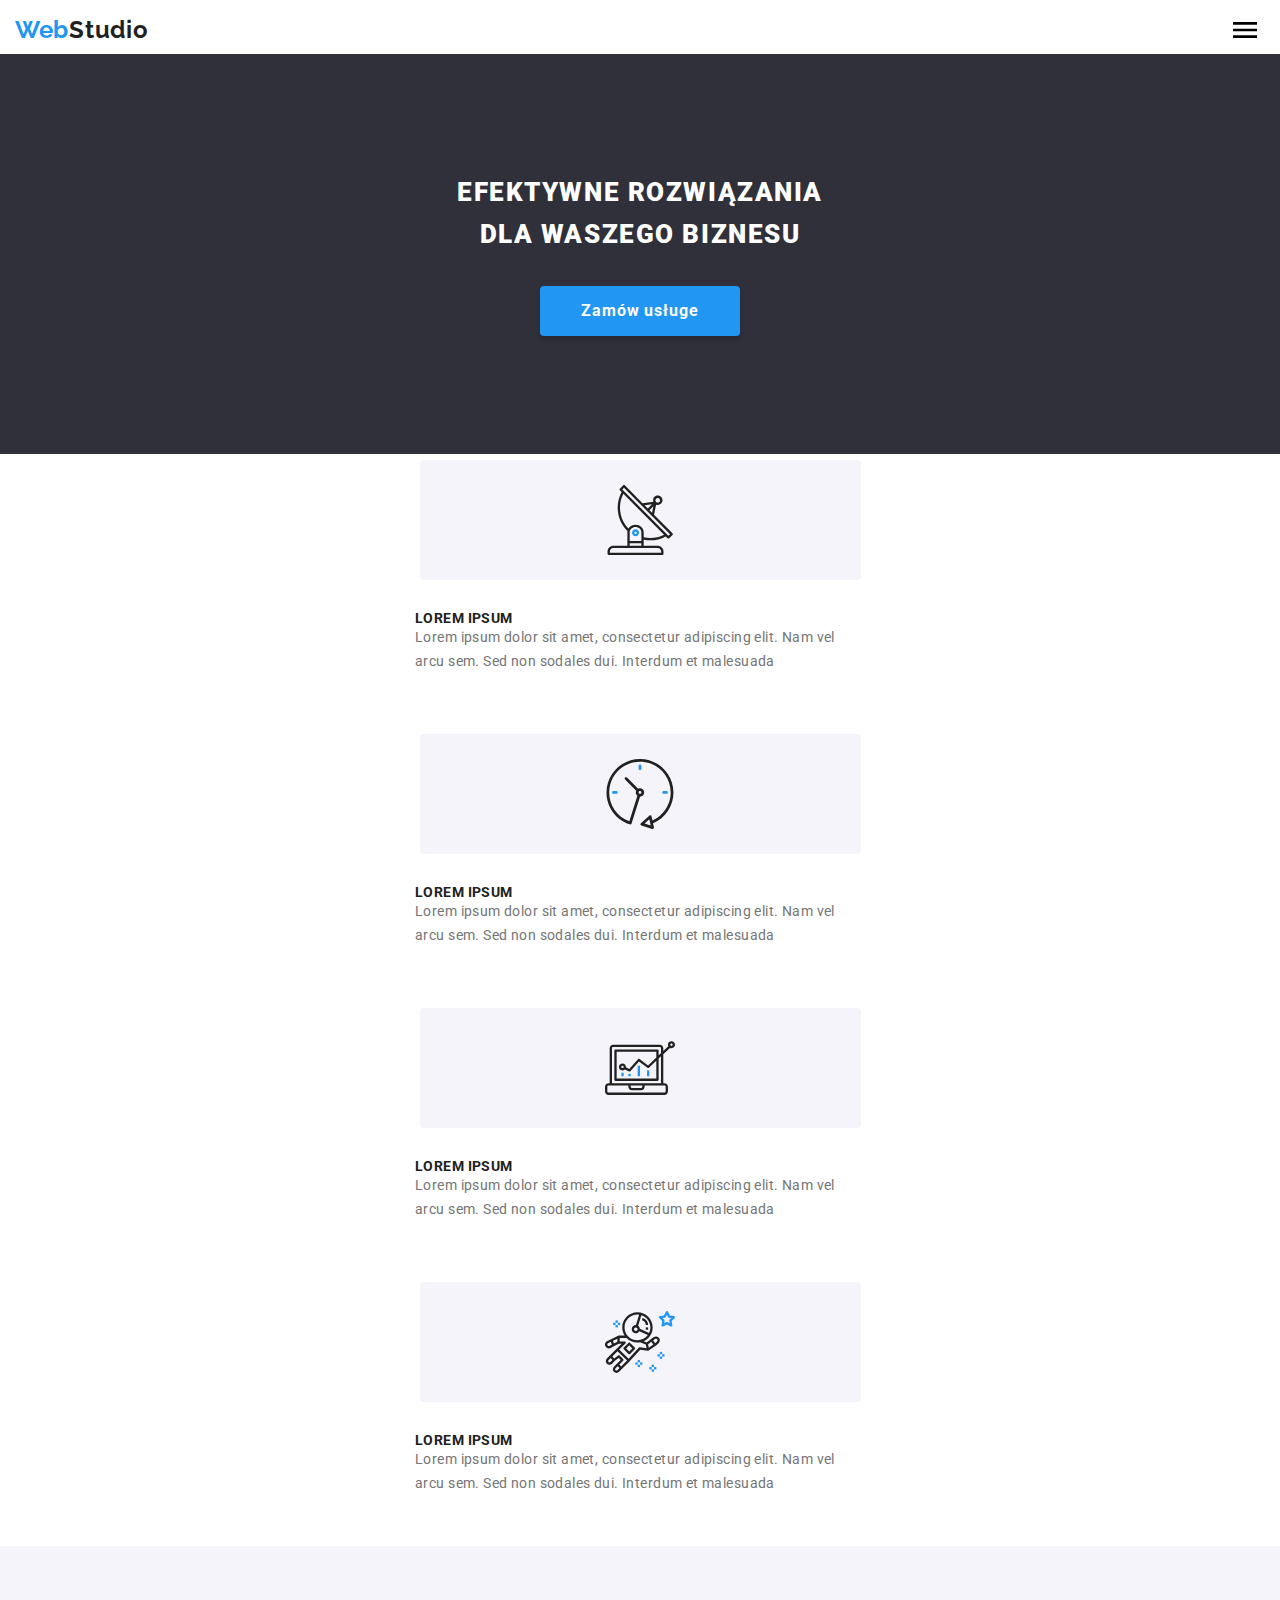
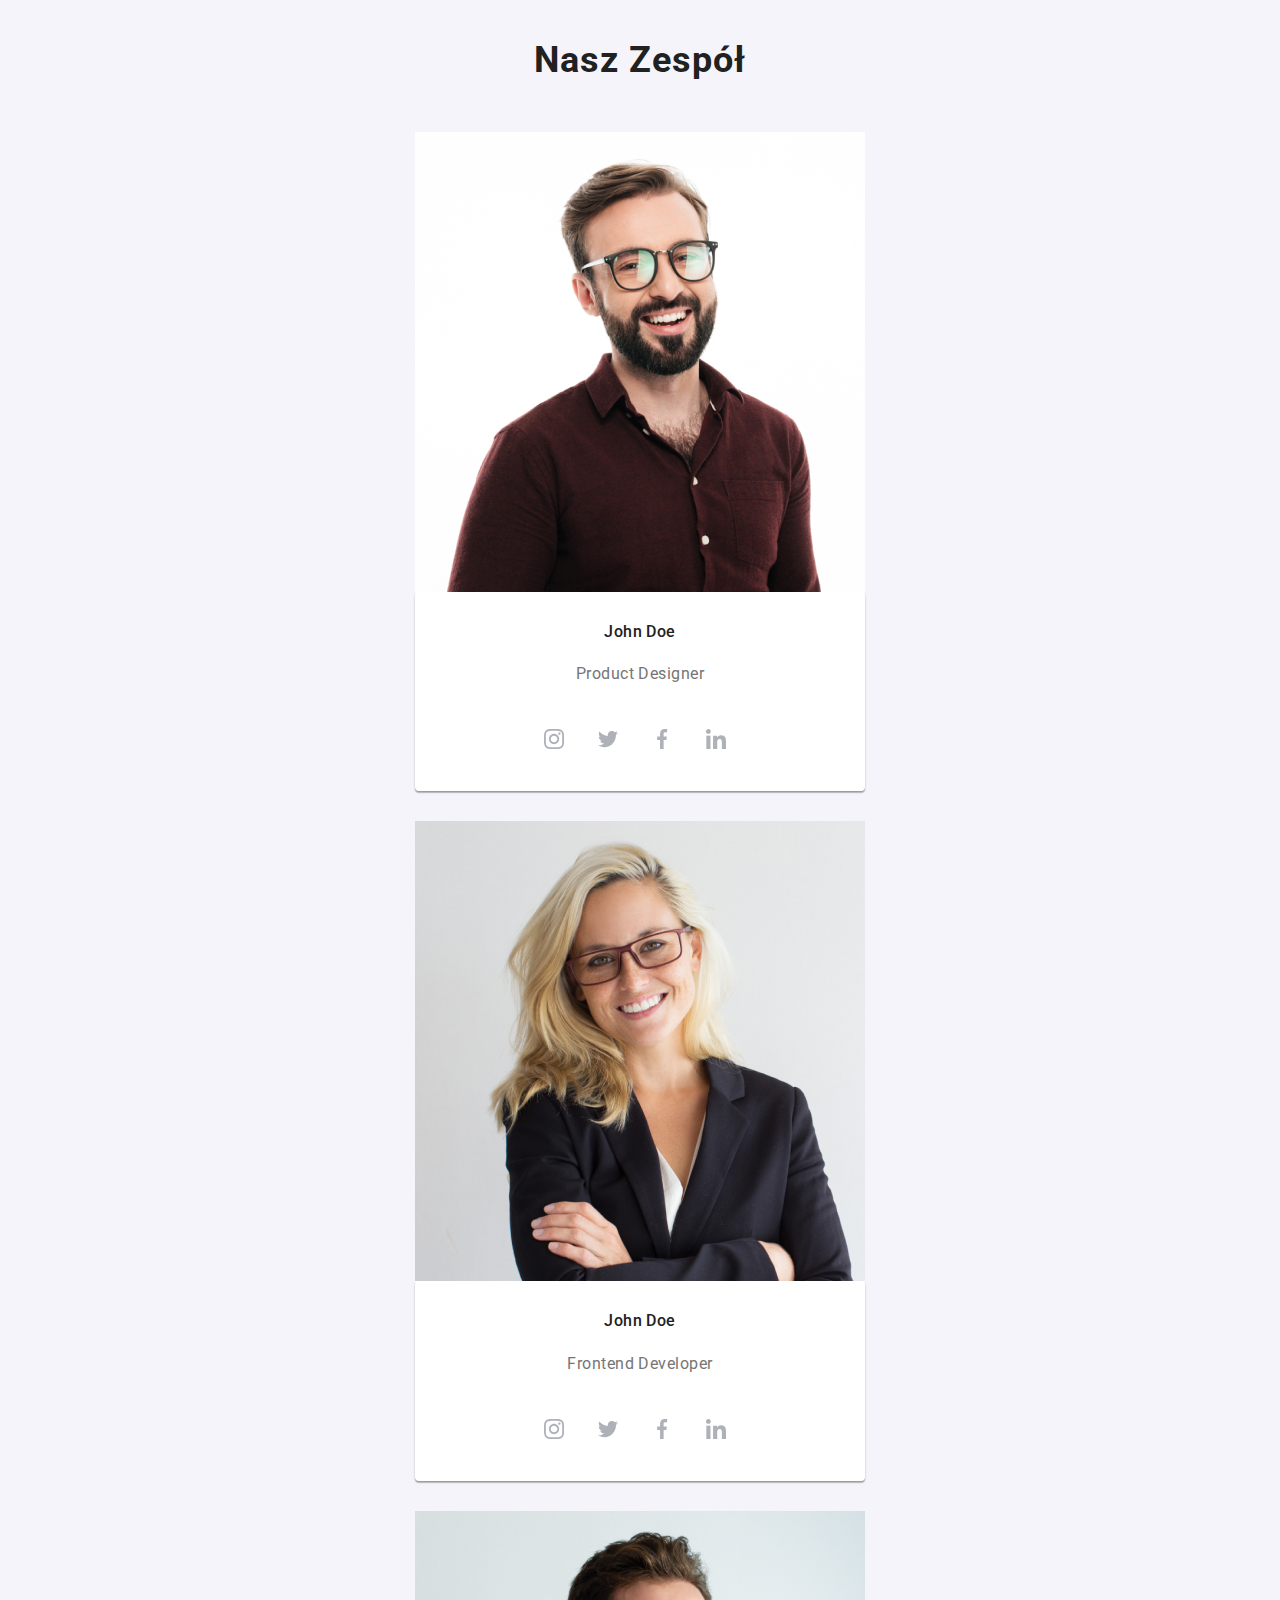
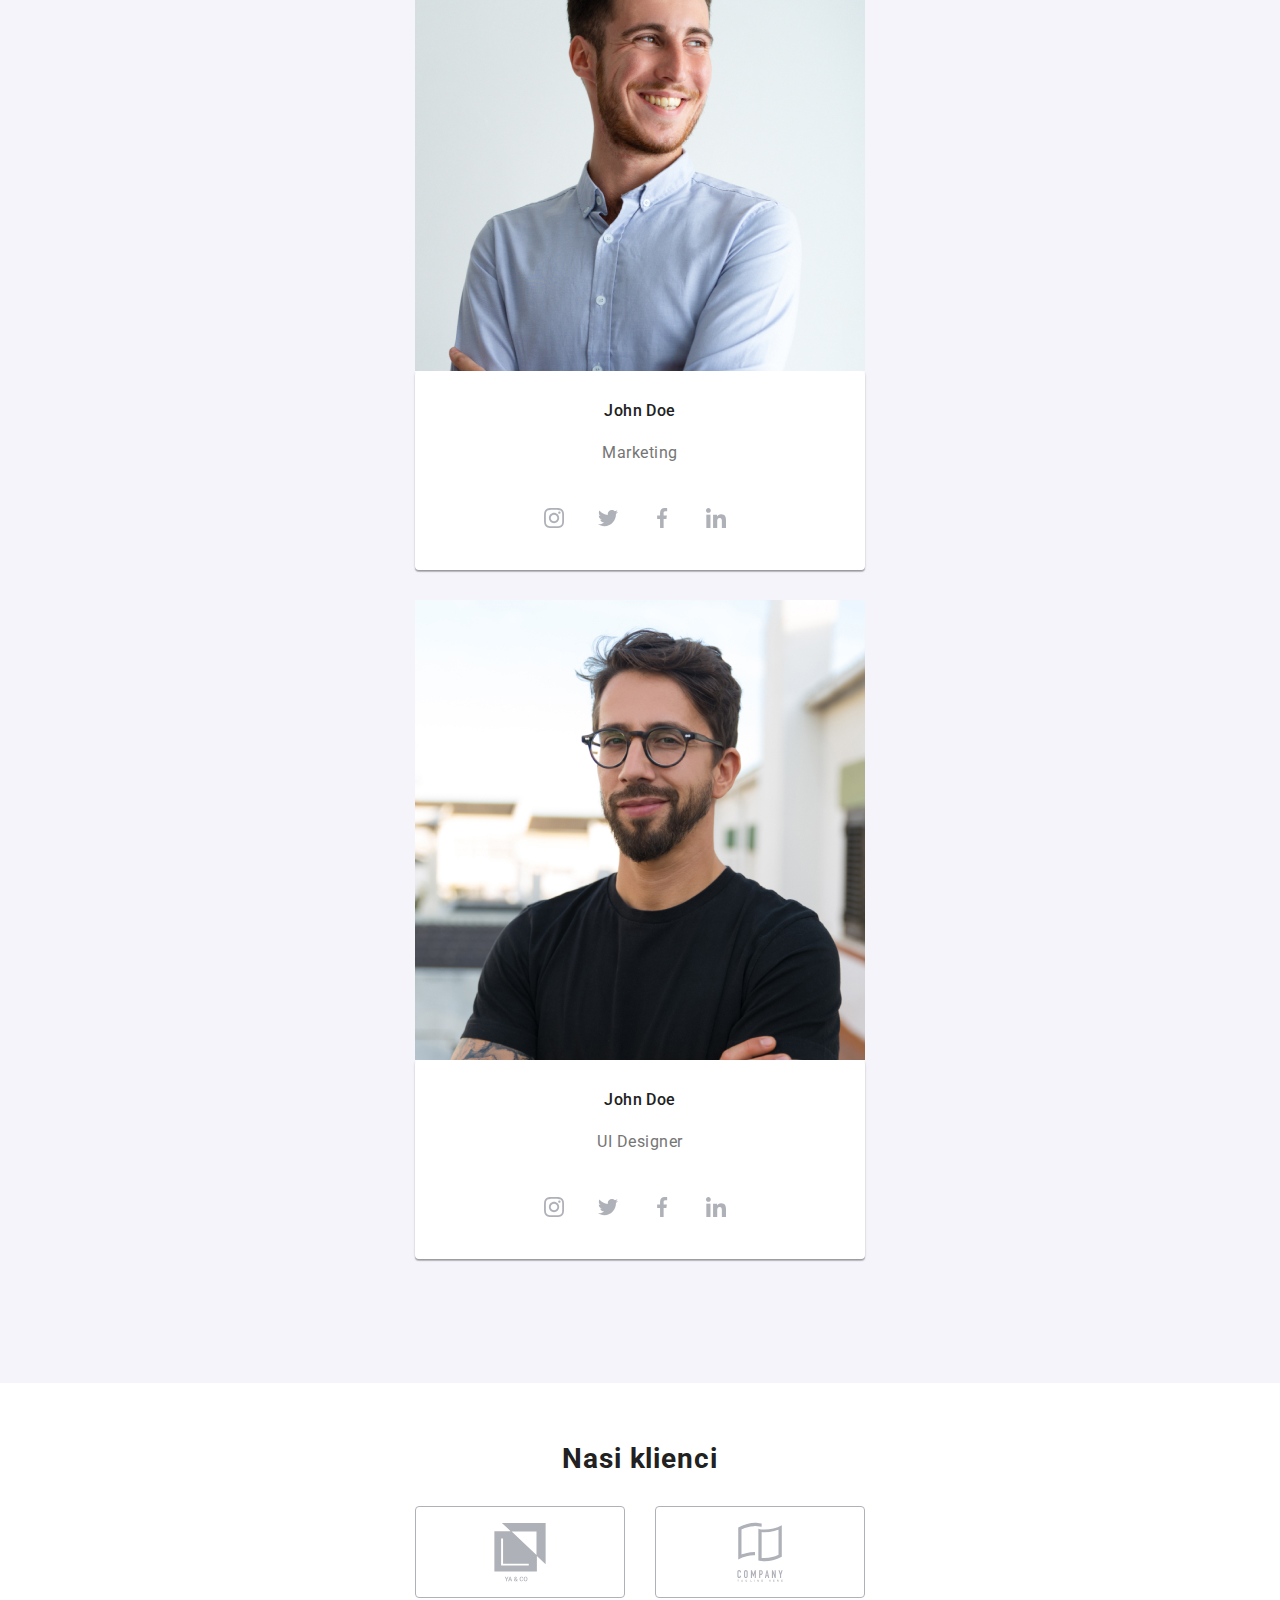
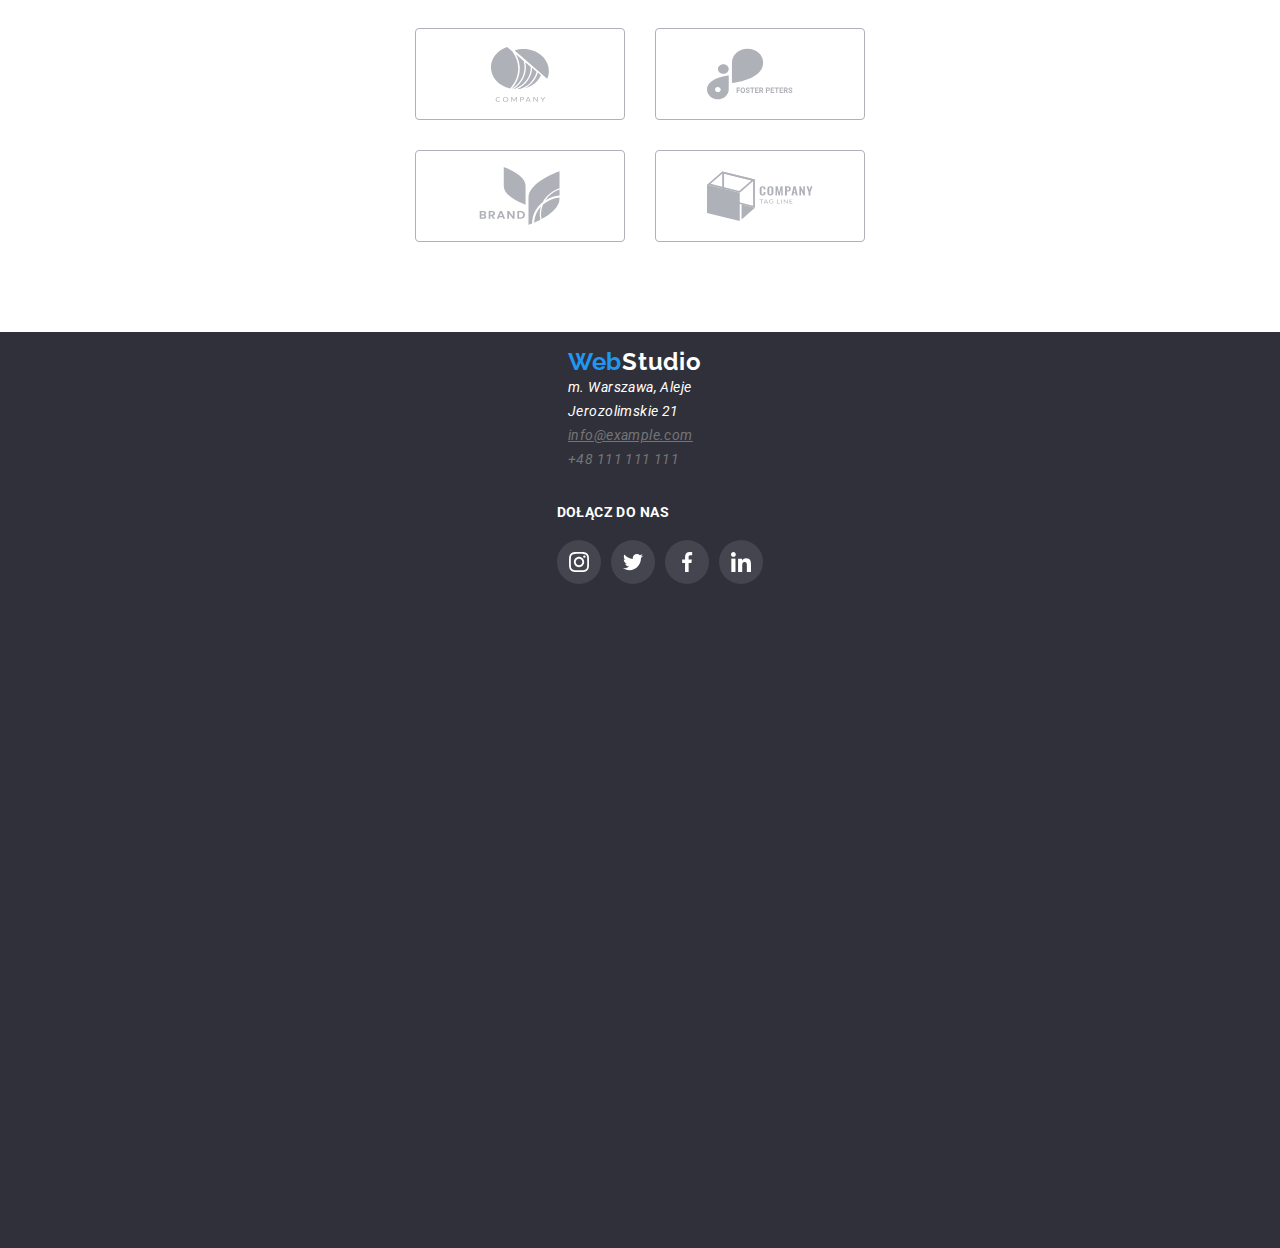
==== commit 0667a5e6: "." ====
--- a/index.html
+++ b/index.html
@@ -411,14 +411,14 @@
     <h2 class="fourth-section-header">Nasi klienci</h2>
     
     <ul class="fourth-section-list">
-        <li class="fourth-section-list__item">
+        <li class="fourth-section-list__item padding-icon">
             <a class="fourth-section-list__link" href="#">
             <svg width="106" height="60">
                 <use href="images/symbol-defs.svg#icon-klient1"></use>
             </svg>
             </a>
         </li>
-                <li class="fourth-section-list__item">
+                <li class="fourth-section-list__item padding-icon">
                     <a class="fourth-section-list__link" href="#">
                         <svg width="106" height="60">
                             <use href="images/symbol-defs.svg#icon-klient2"></use>
@@ -510,7 +510,7 @@
                     </li>
                 </ul>
             </li>
-            <li class="footer-list-newsletter">
+            <!-- <li class="footer-list-newsletter">
      <form class="footer-list-newsletter__form" name="signup-form">
         <label>
             <p class="footer-list-newsletter__form footer-list-newsletter__form--text">Zapisz się do newslettera</p>
@@ -524,7 +524,7 @@
         </p>
         </button>
     </form>   
-            </li>
+            </li> -->
         </ul>
         
 
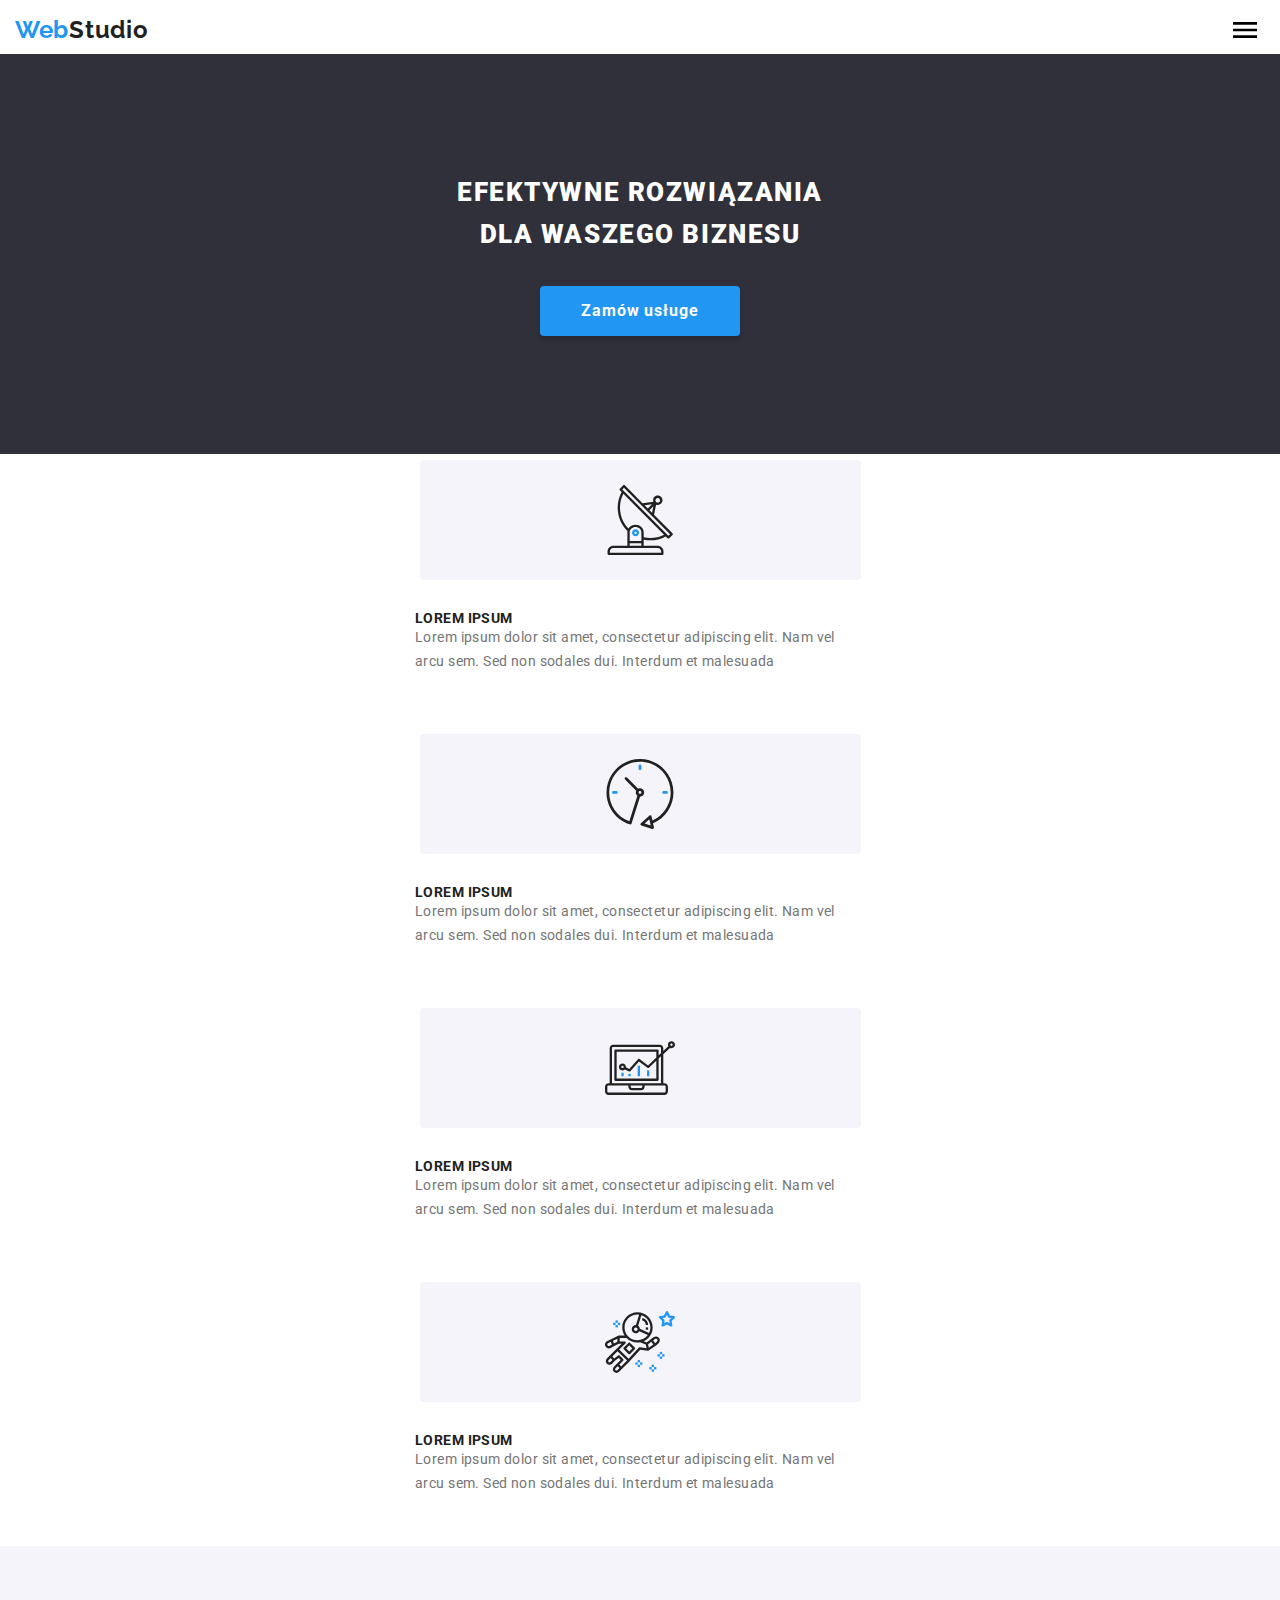
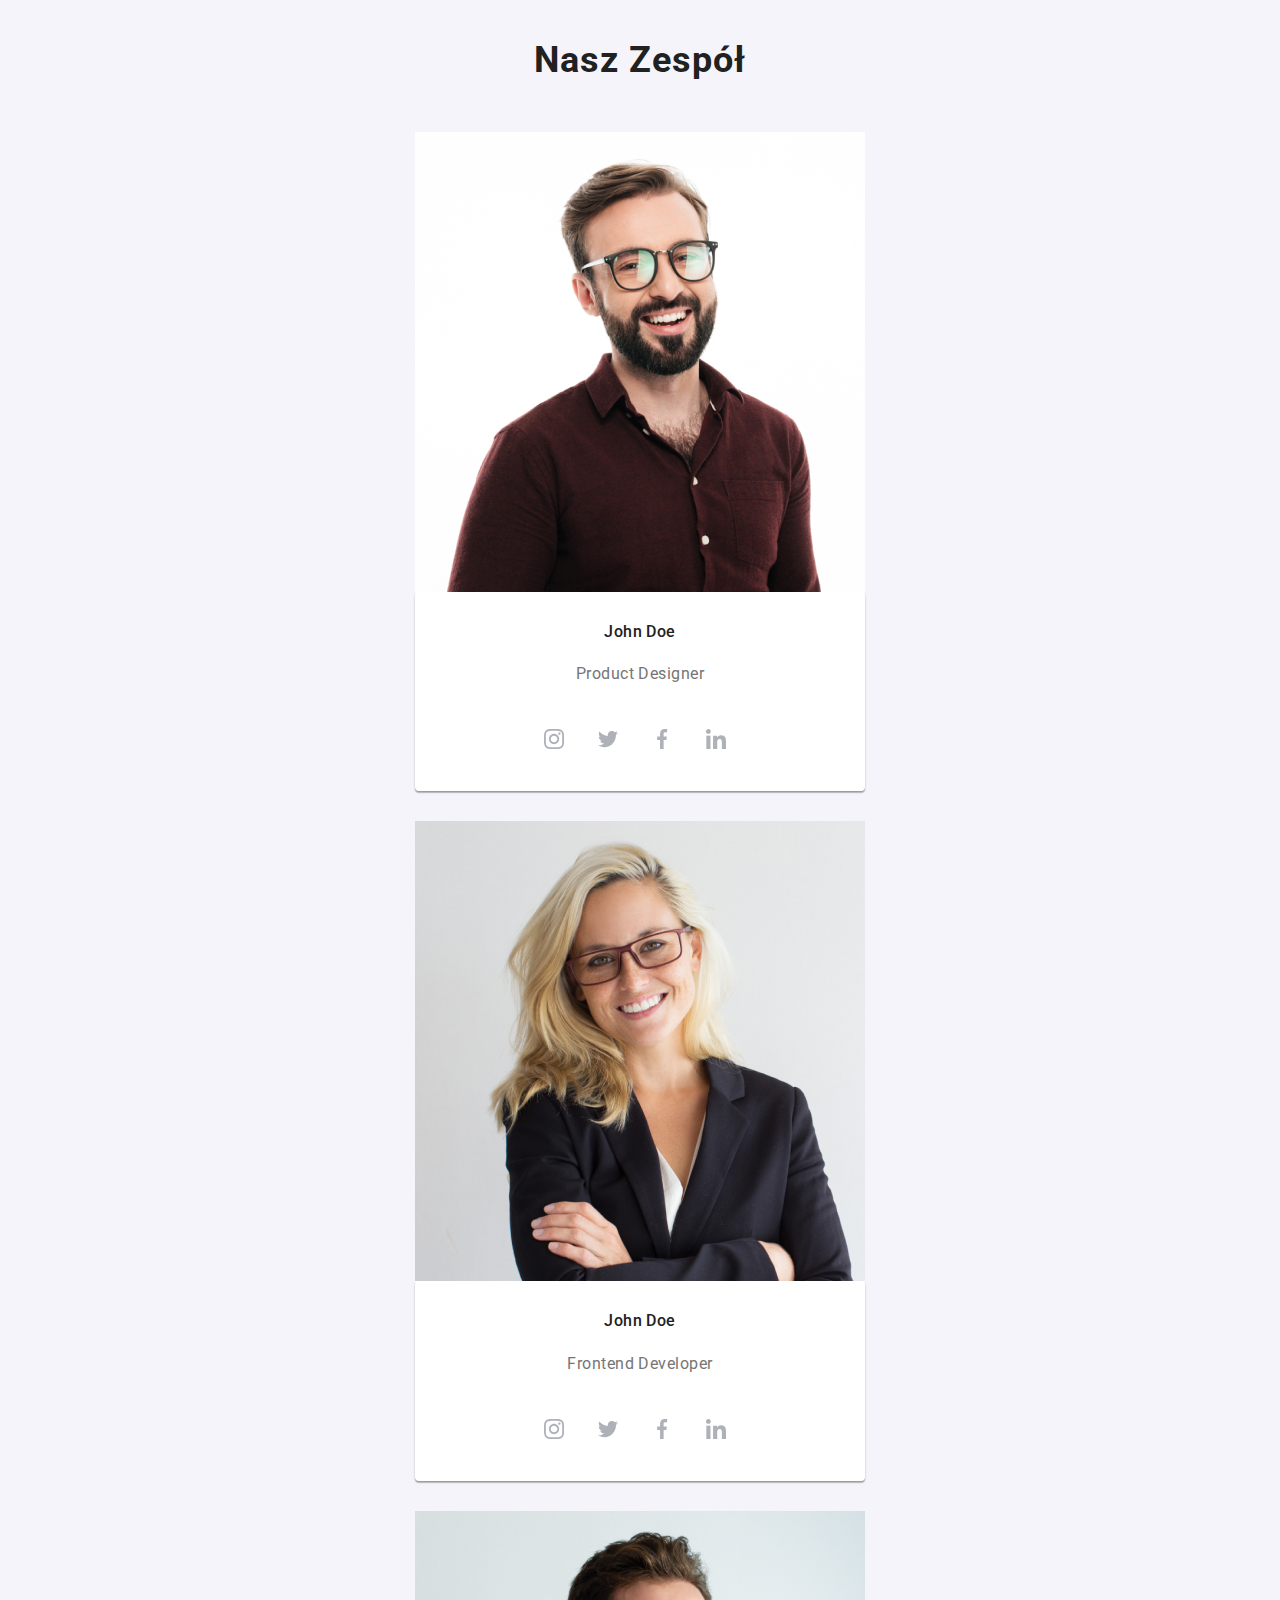
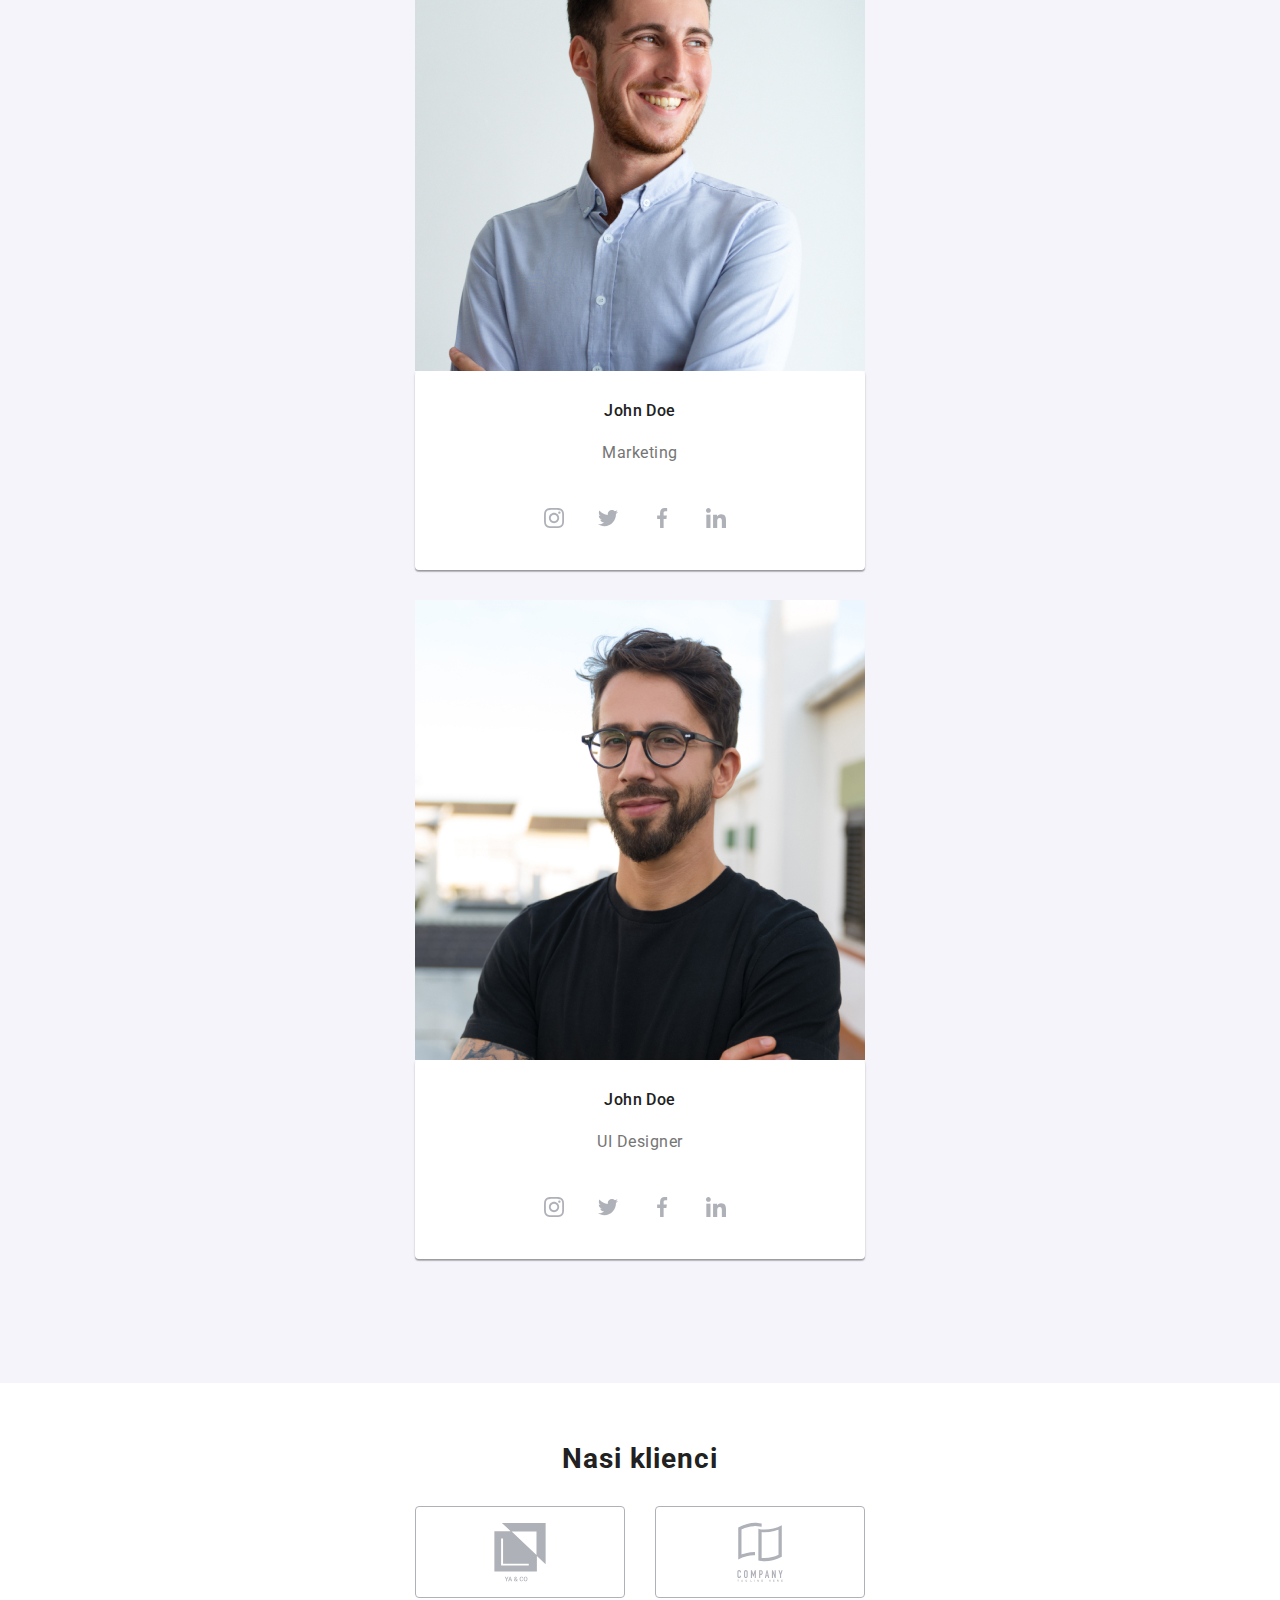
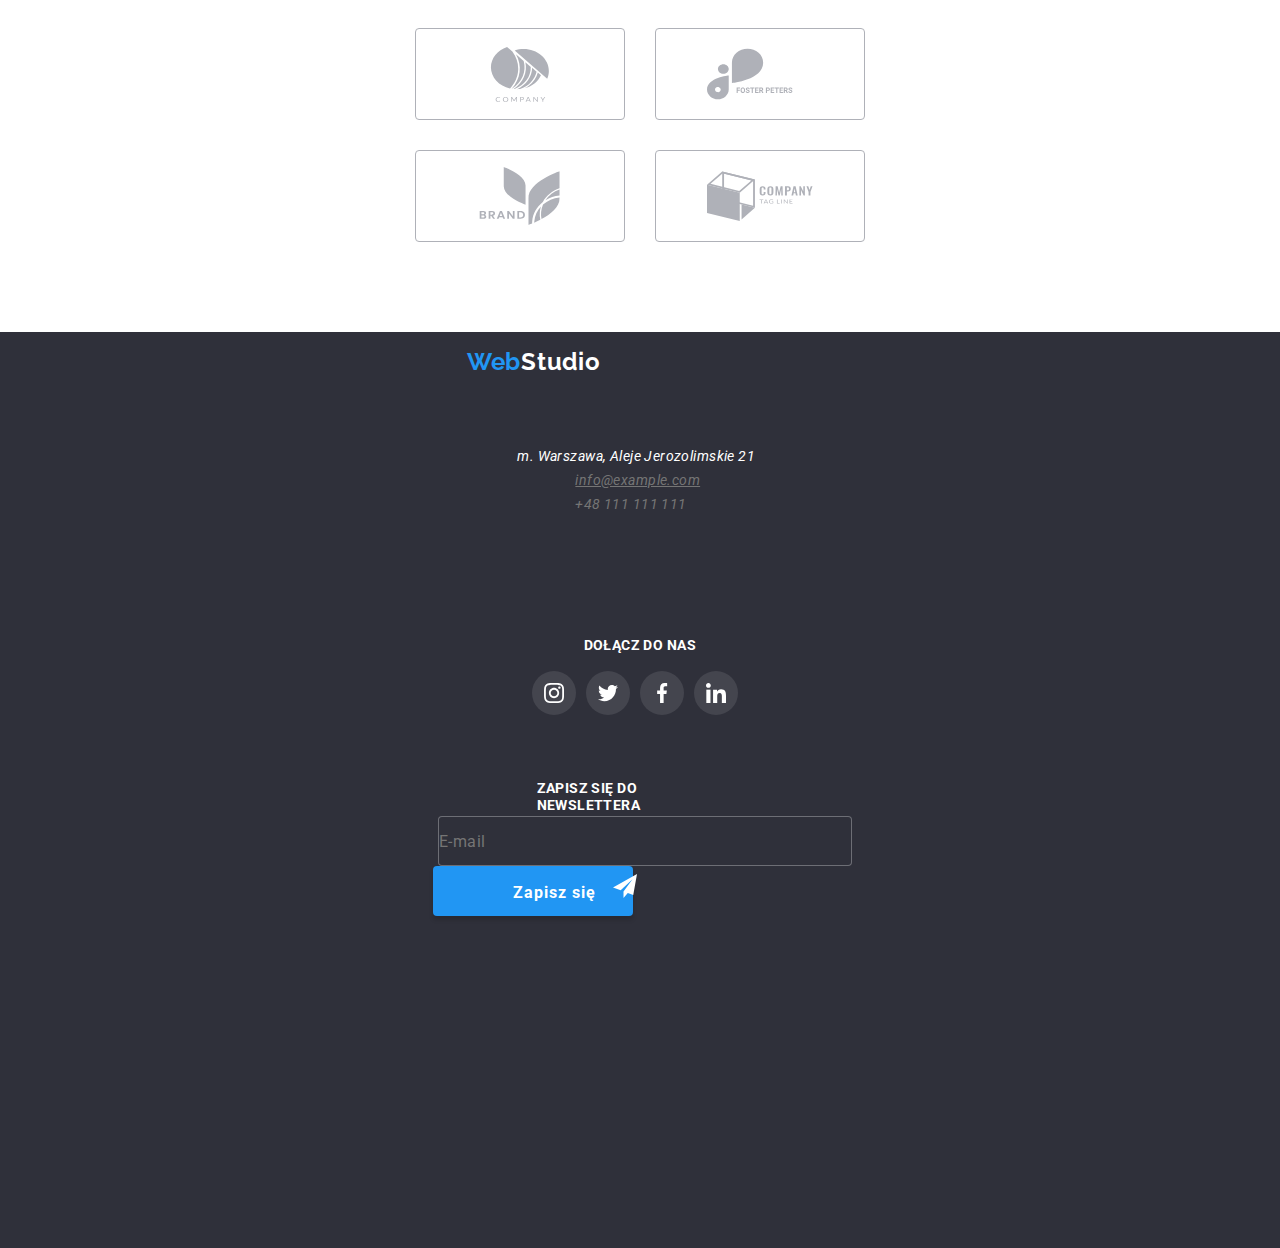
==== commit 33f51dd7: "." ====
--- a/index.html
+++ b/index.html
@@ -467,7 +467,7 @@
             <a class="logo logo--footer" href="index.html">
                 <span class="logo__footer">Web</span>Studio</a>
             <address>
-                <ul>
+                <ul class="address-footer">
                 <li class="footer-list-first__text" ><p>m. Warszawa, Aleje Jerozolimskie 21</p></li>
                 <li class="footer-list-first__email"><a class="footer-list-first__email footer-list-first__email--link" href="mailto:info@example.com">info@example.com</a></li>
                 <li class="footer-list-first__phone" ><a class="footer-list-first__phone footer-list-first__phone--link" href="tel:+48111111111">+48 111 111 111</a></li>
@@ -510,7 +510,7 @@
                     </li>
                 </ul>
             </li>
-            <!-- <li class="footer-list-newsletter">
+             <li class="footer-list-newsletter">
      <form class="footer-list-newsletter__form" name="signup-form">
         <label>
             <p class="footer-list-newsletter__form footer-list-newsletter__form--text">Zapisz się do newslettera</p>
@@ -524,7 +524,7 @@
         </p>
         </button>
     </form>   
-            </li> -->
+            </li> 
         </ul>
         
 
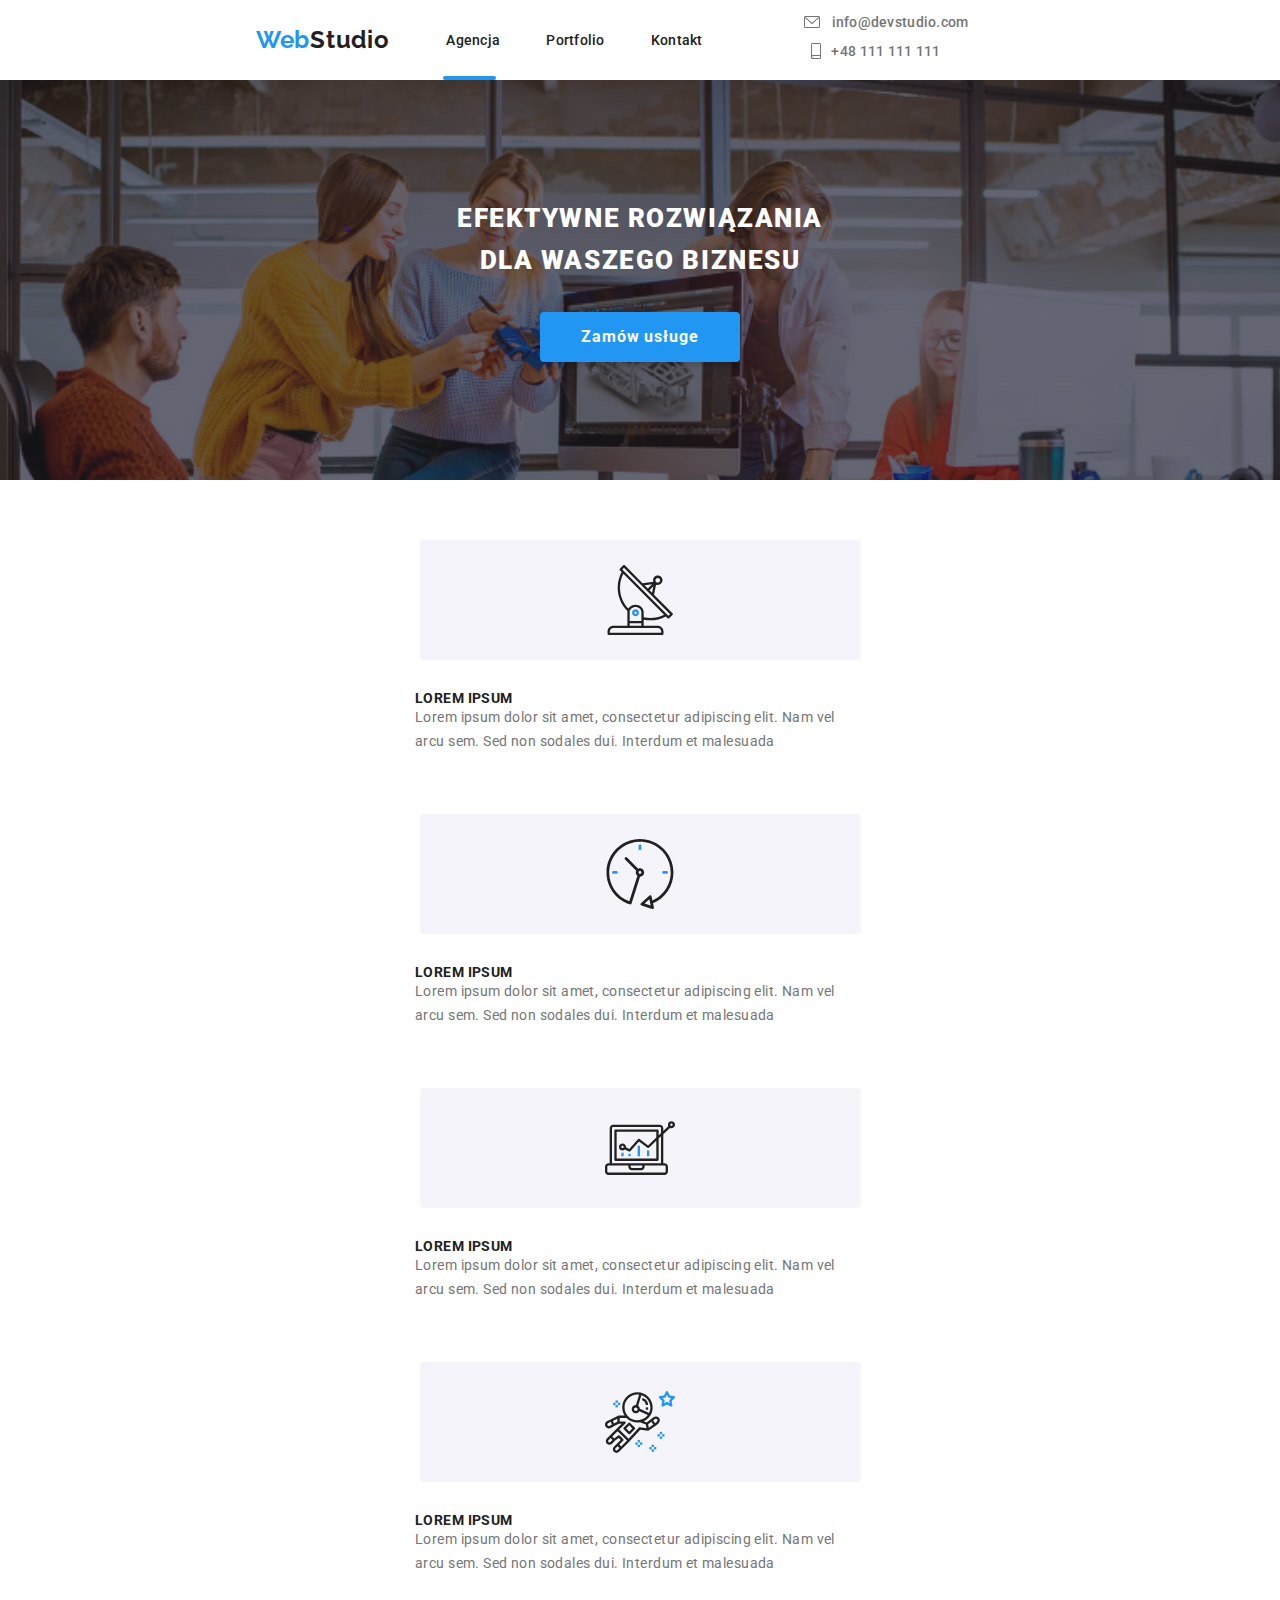
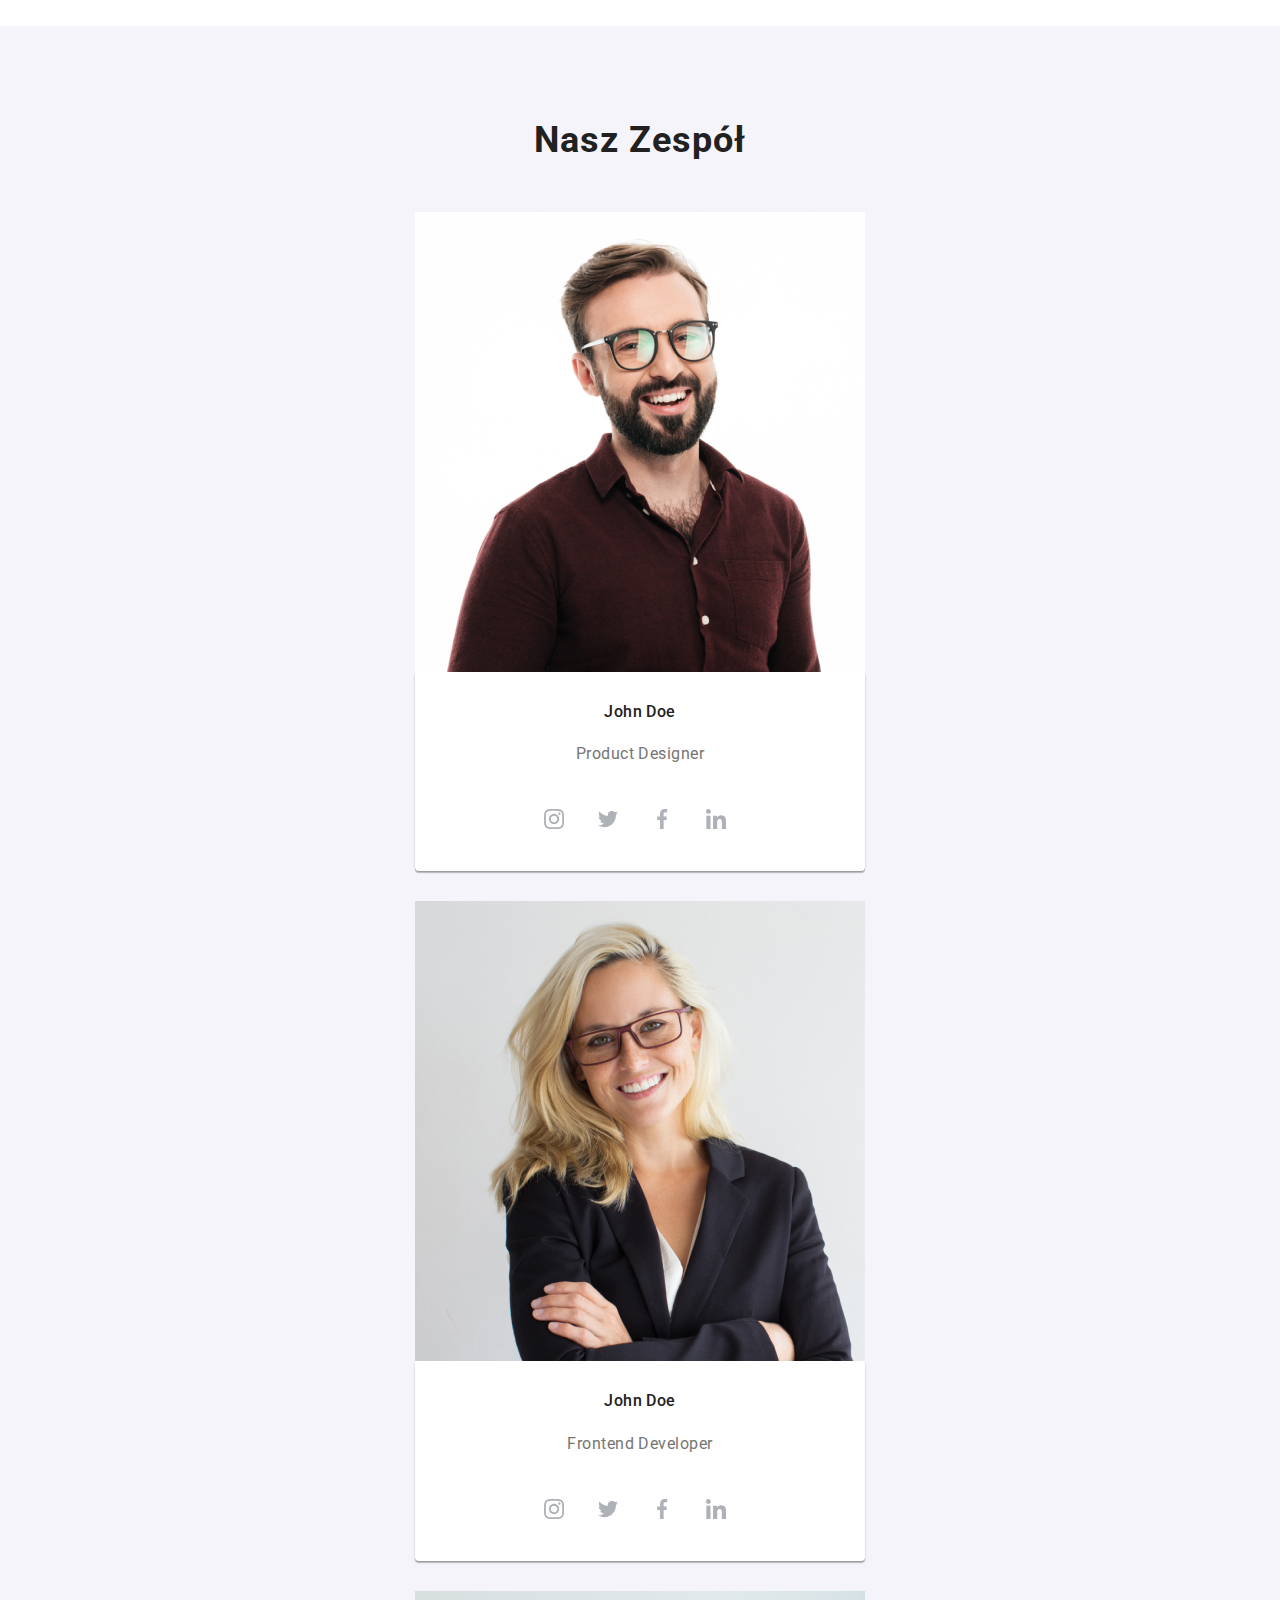
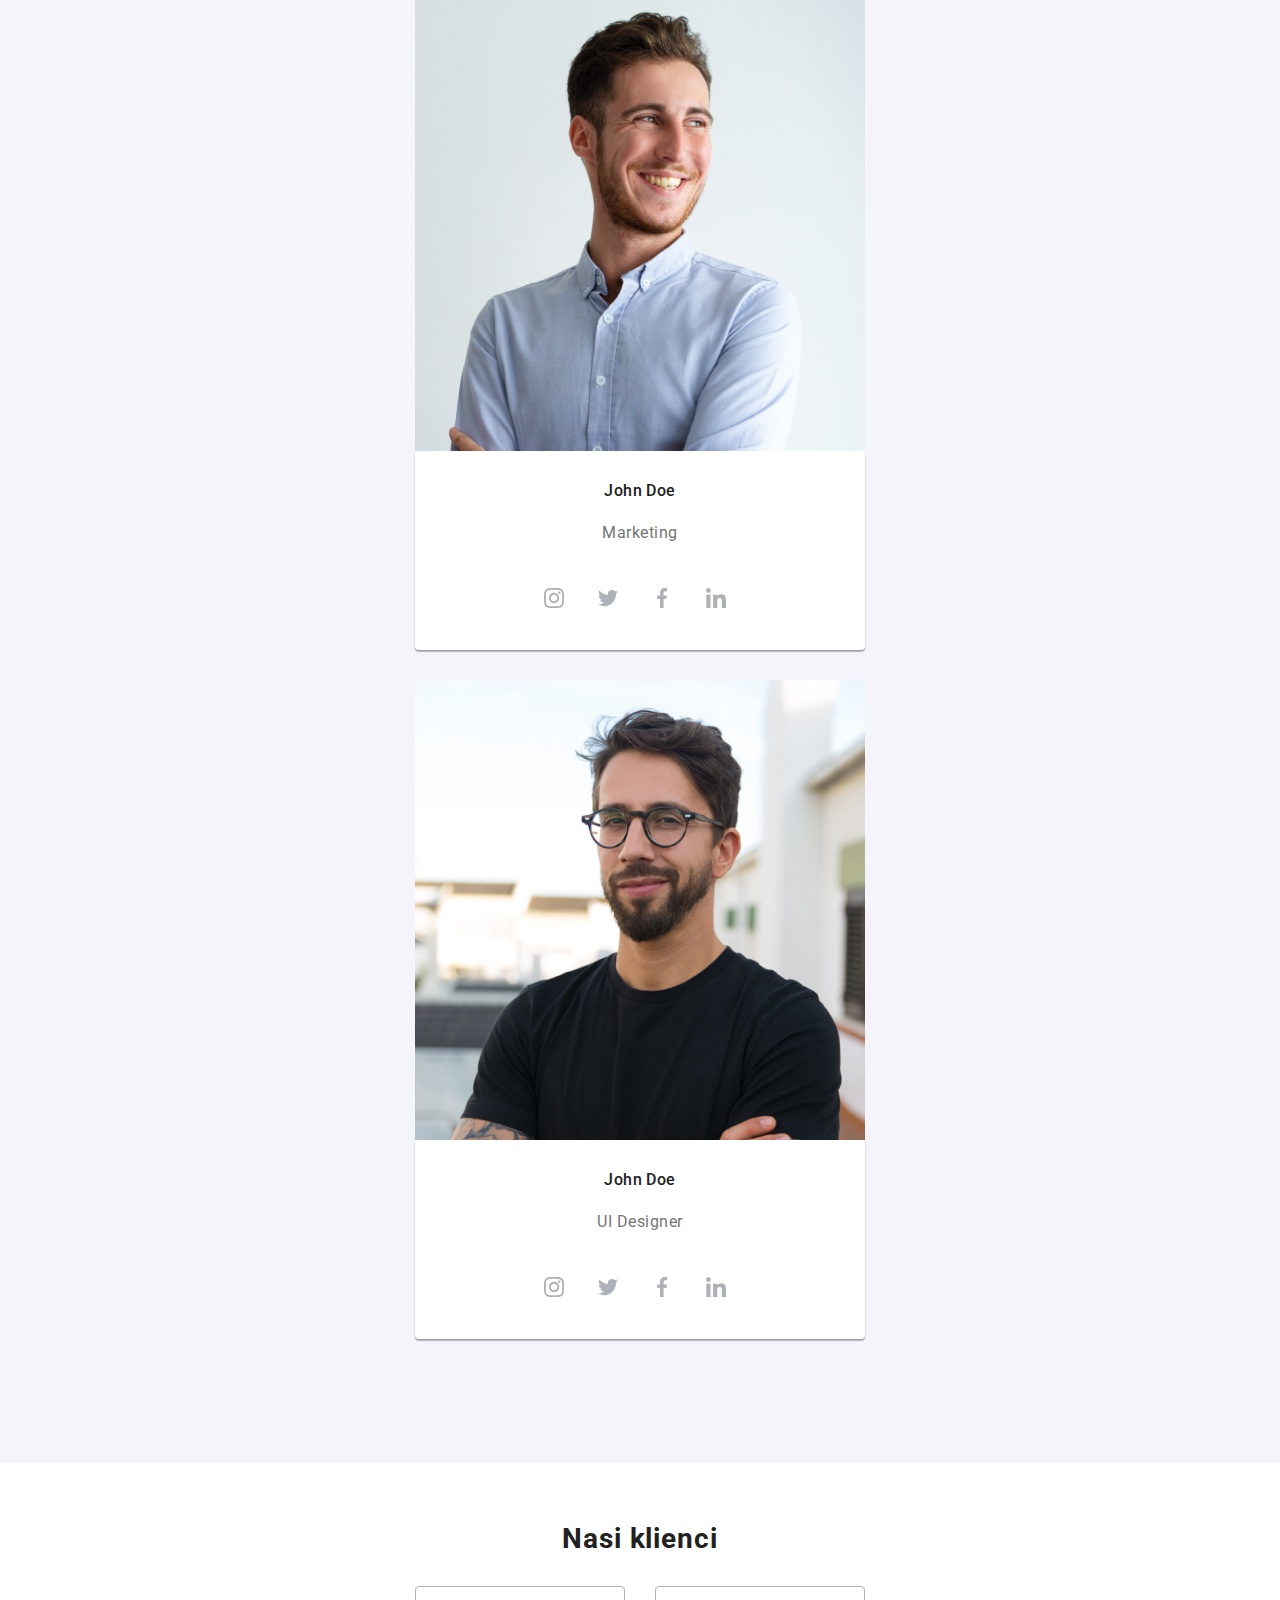
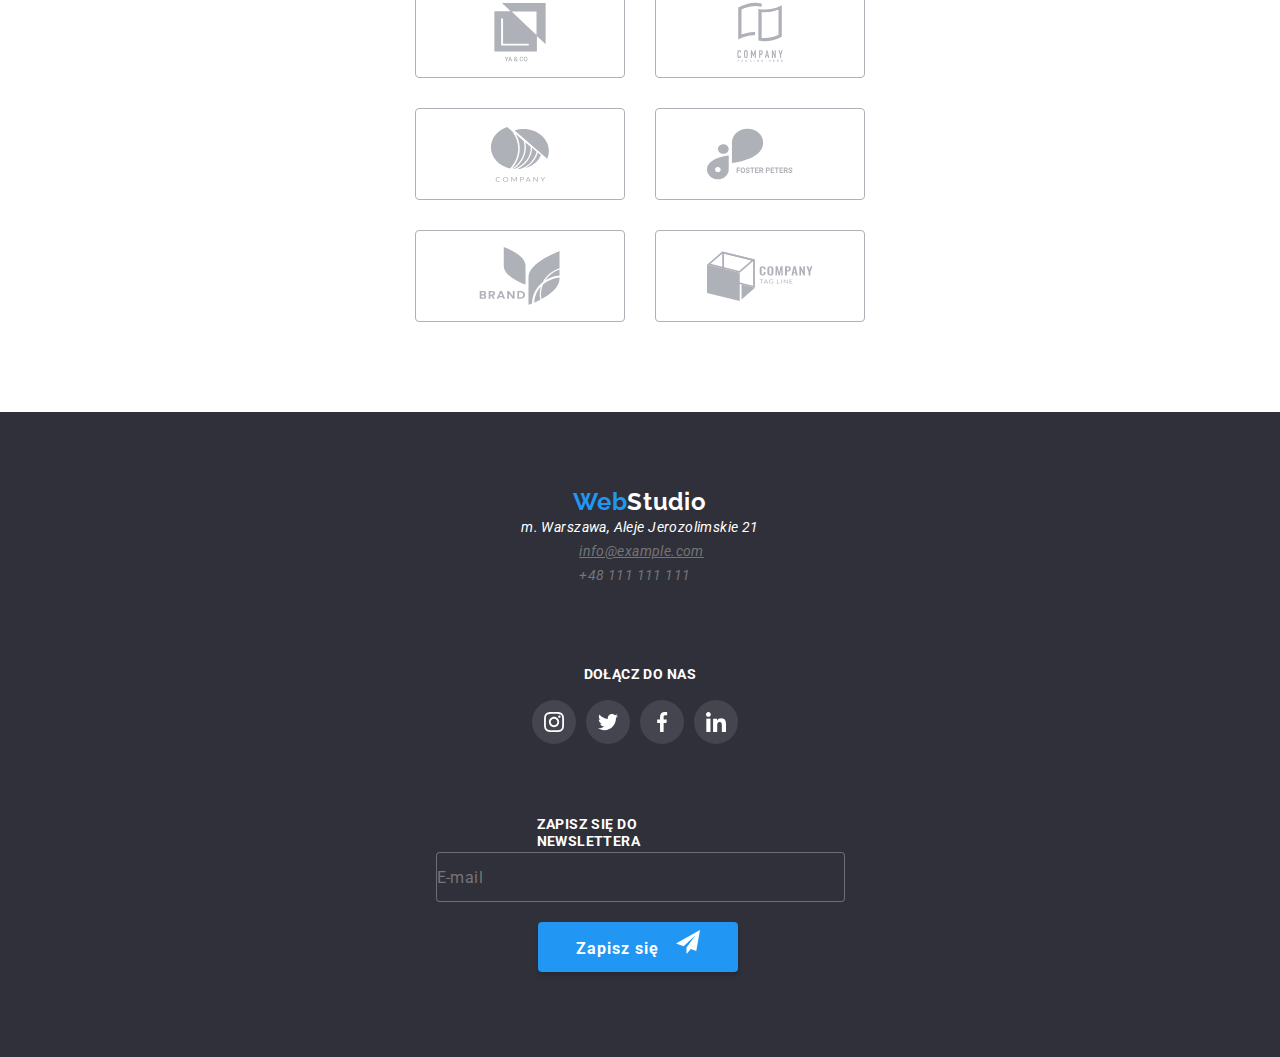
==== commit c2cf8867: "." ====
--- a/index.html
+++ b/index.html
@@ -99,13 +99,12 @@
     <header class="header-part">
         <div class="container">
            
-            <button class="button-hamburger" type="button" data-menu-open>
+    <a class="logo" href="index.html">Web<span class="logo__span">Studio</span></a>
+    <button class="button-hamburger" type="button" data-menu-open>
         <svg class="hamburger-btn">
             <use href="images\symbol-defs.svg#icon-hamburger" width="40px" heigh="40px"></use>
         </svg>
     </button>  
-        
-    <a class="logo" href="index.html">Web<span class="logo__span">Studio</span></a>
         
         <nav class="first-nav">
             <ul class="first-list-header"> 
@@ -115,7 +114,7 @@
             </ul>
         </nav>
 
-
+<div class="header-contacts">
 <a class="header-mail" href="mailto:info@devstudio.com">
     <svg class="header-mail__icon" width="20" height="16">
         <use href="images/symbol-defs.svg#icon-envelope"></use>
@@ -128,12 +127,7 @@
         <use href="images/symbol-defs.svg#icon-smartphone"></use>
     </svg>
     +48 111 111 111</a>
-    
-            <a class="header-mail" href="mailto:info@devstudio.com">
-                <svg class="header-mail__icon" width="20" height="16">
-                    <use href="images/symbol-defs.svg#icon-envelope"></use>
-                </svg>
-                info@devstudio.com</a>
+</div>
             </div>
     </header>
 
@@ -199,7 +193,9 @@
 non sodales dui. Interdum et malesuada</p>
 </li>
 </ul>
-<!--
+</div>
+</div>  
+<div class="third-block">
 <div class="secondary-header">
 <h2 class="second-header">Czym się zajmujemy</h2>
 </div>
@@ -216,9 +212,9 @@
     <p class="first-gallery-index__text">Rozwiązania graficzne</p>
     <img src="images/img3.jpg" alt="tablet wyświetlający tablice kolorów" width="370" height="294"></li>
  </ul>
--->
-</div>  
-</div> 
+</div>
+
+ 
 
      <section class="third-section">
          <div class="container">
@@ -467,7 +463,7 @@
             <a class="logo logo--footer" href="index.html">
                 <span class="logo__footer">Web</span>Studio</a>
             <address>
-                <ul class="address-footer">
+                <ul>
                 <li class="footer-list-first__text" ><p>m. Warszawa, Aleje Jerozolimskie 21</p></li>
                 <li class="footer-list-first__email"><a class="footer-list-first__email footer-list-first__email--link" href="mailto:info@example.com">info@example.com</a></li>
                 <li class="footer-list-first__phone" ><a class="footer-list-first__phone footer-list-first__phone--link" href="tel:+48111111111">+48 111 111 111</a></li>
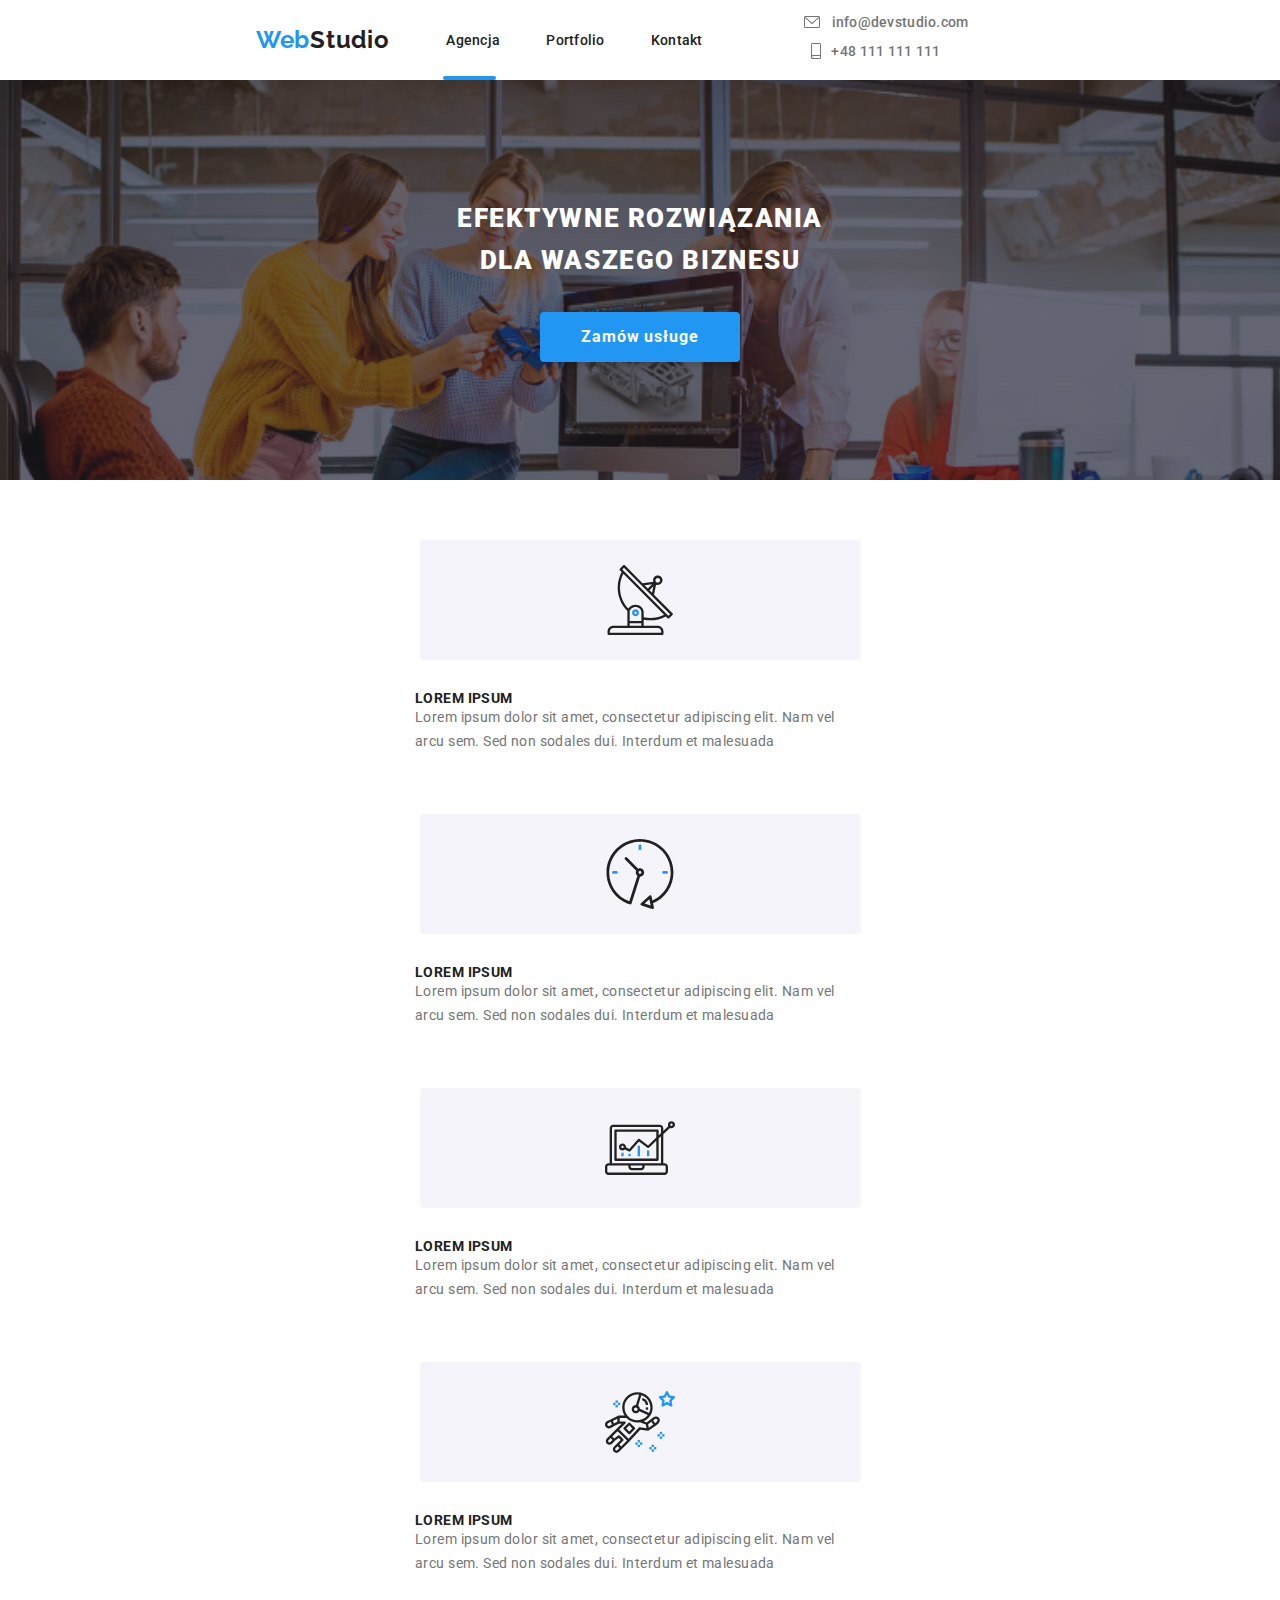
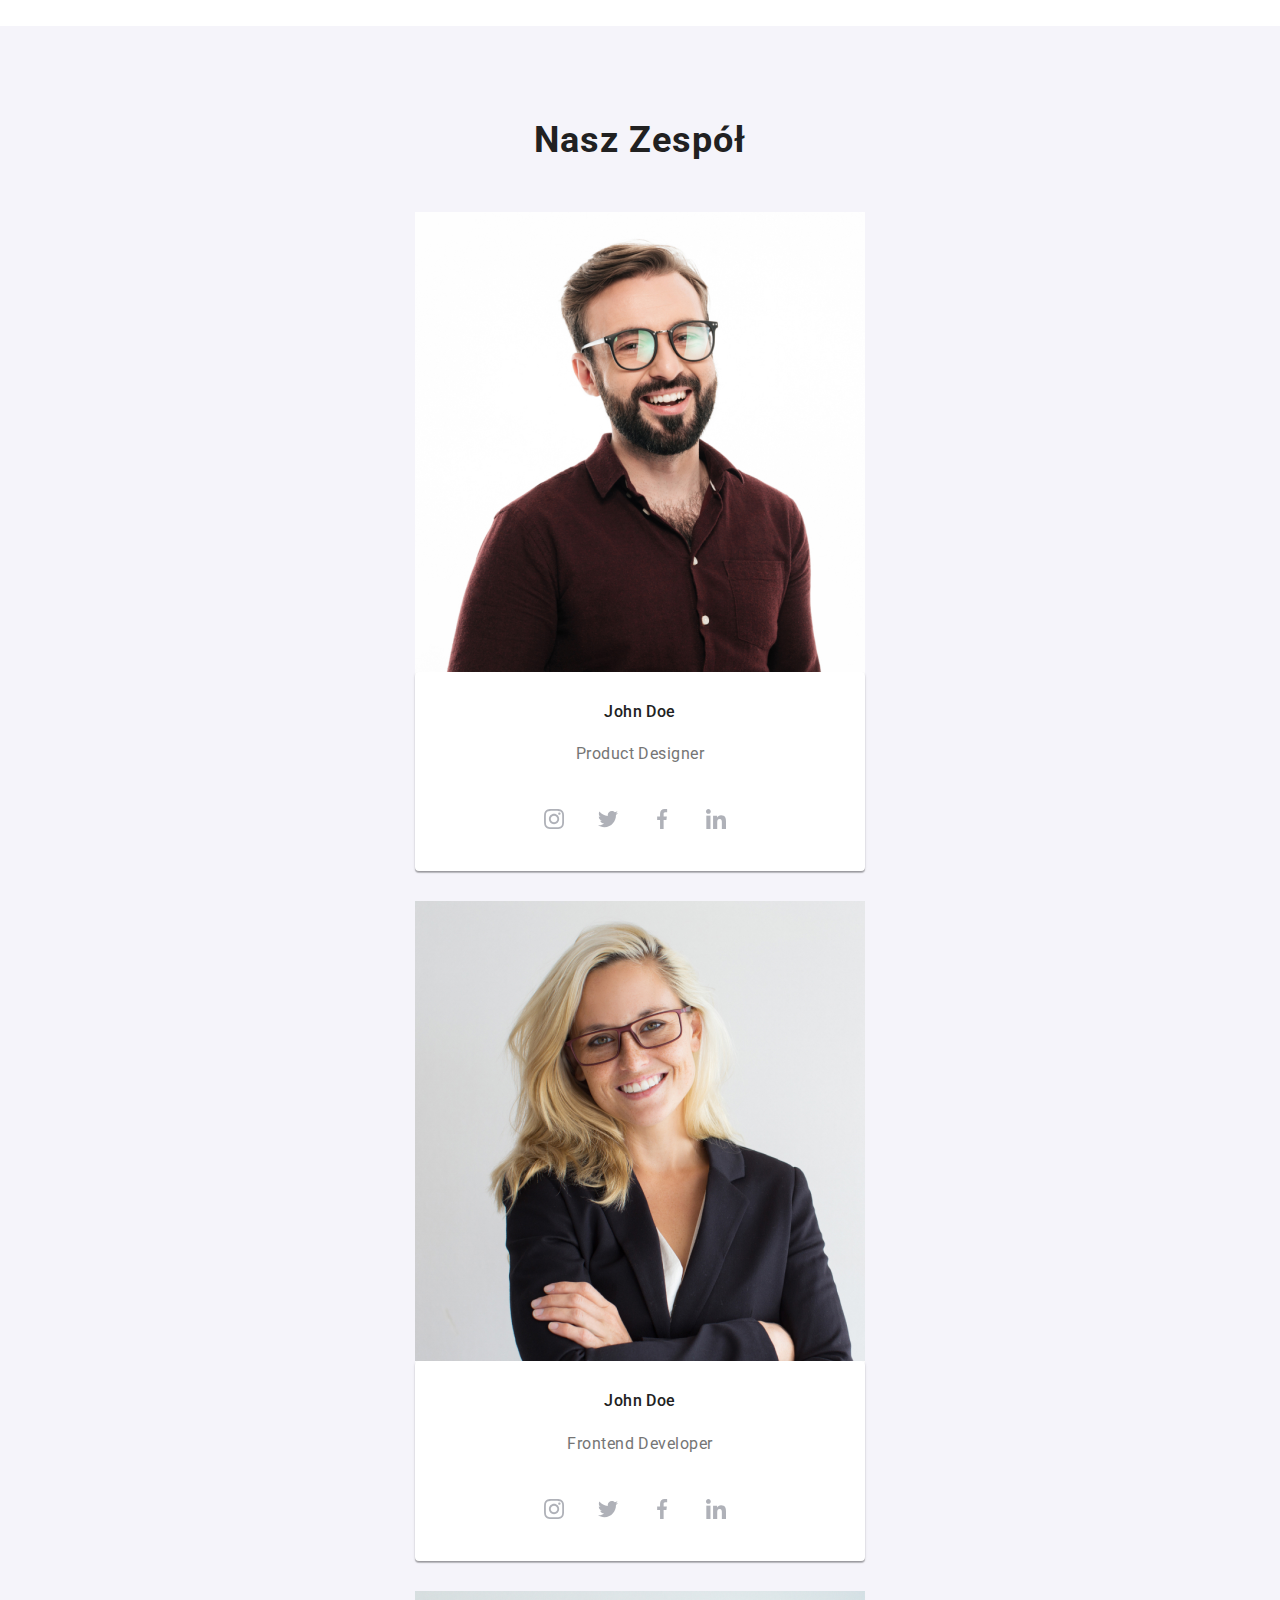
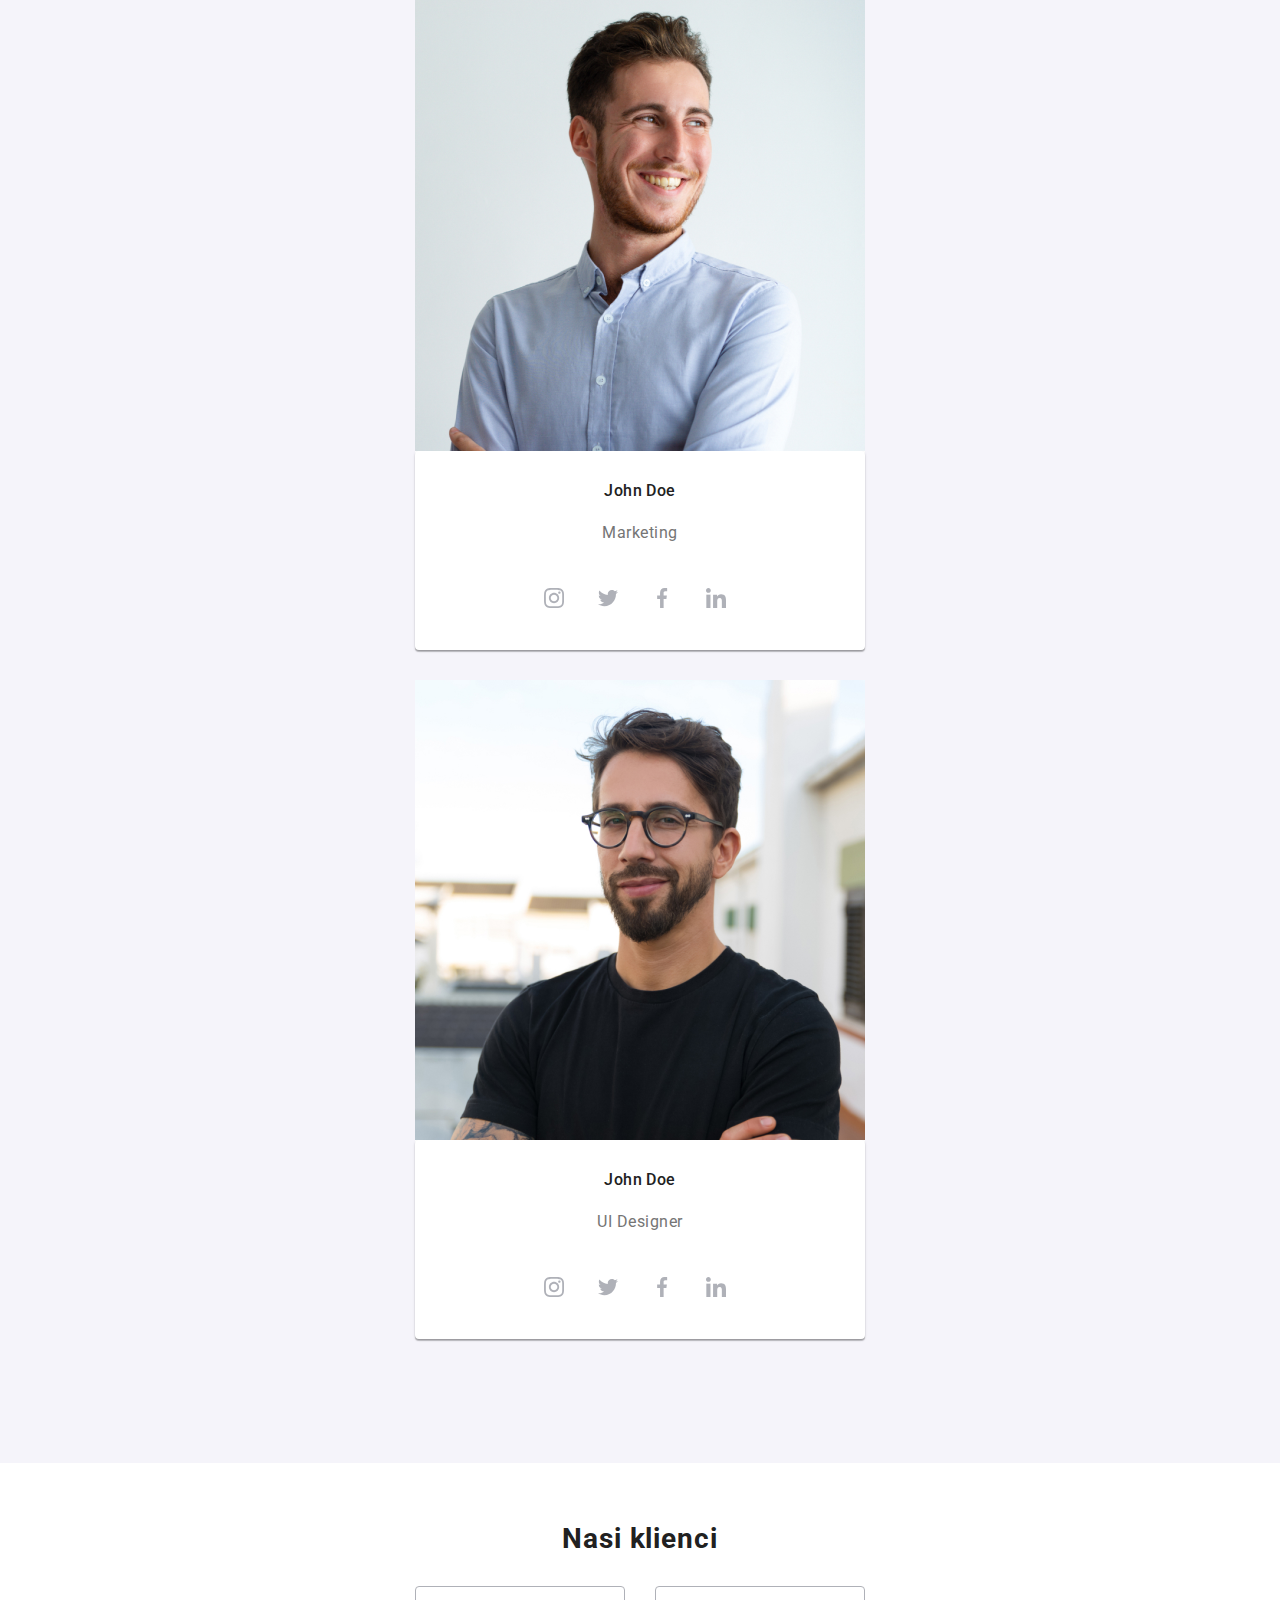
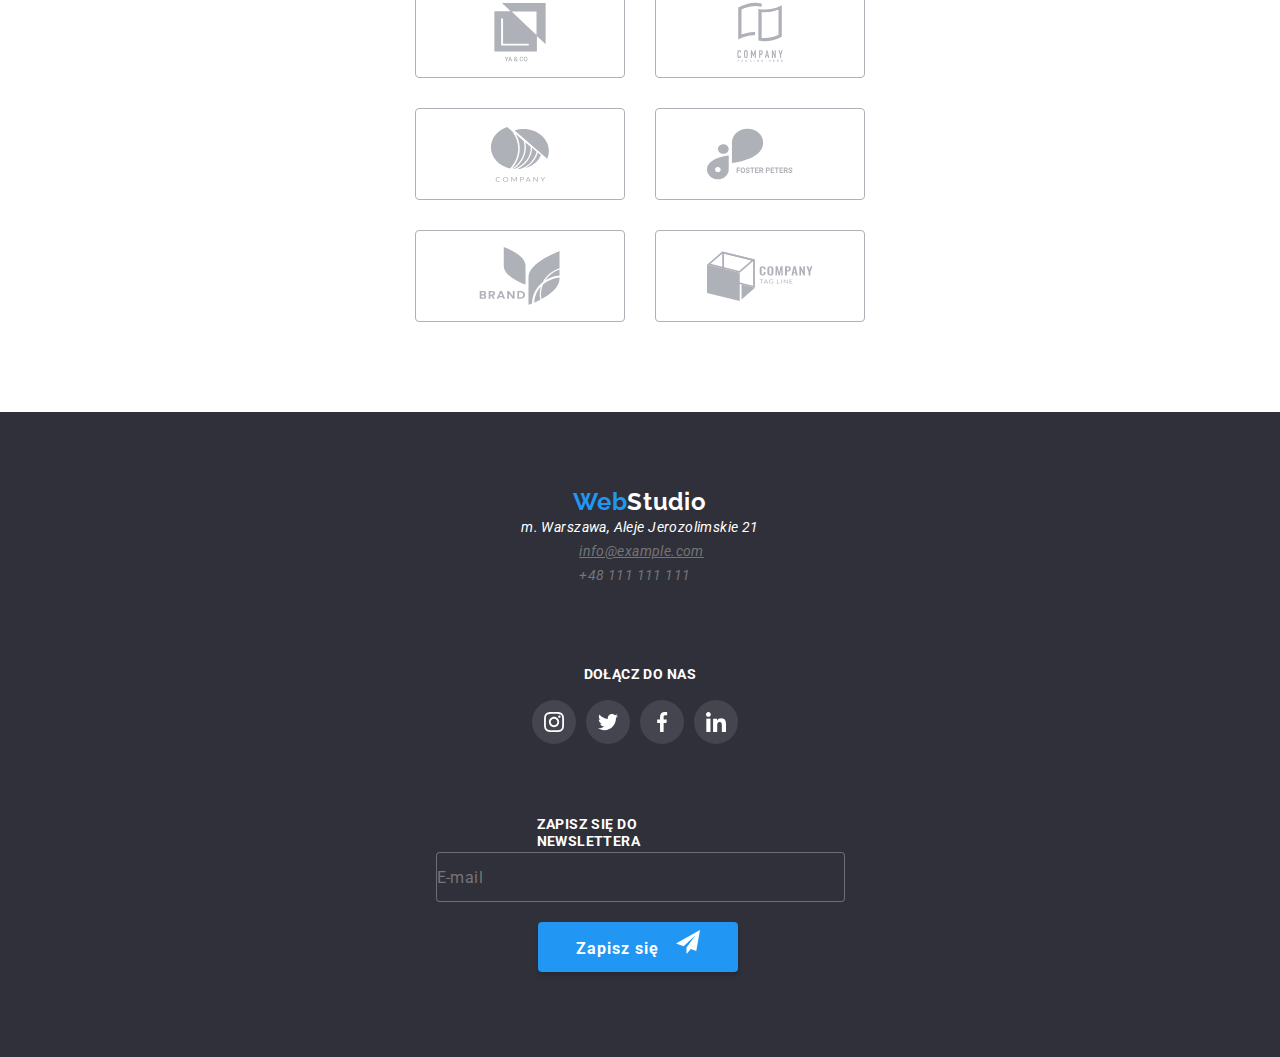
==== commit 214aeb89: "." ====
--- a/index.html
+++ b/index.html
@@ -158,7 +158,7 @@
 non sodales dui. Interdum et malesuada</p>
 </li>
 
-<li class="second-block-list__item">
+<li class="second-block-list__item last--child">
     <div class="second-block-list__background" >
         <svg  width="70" height="70">
             <use href="images/symbol-defs.svg#icon-clock"></use>
@@ -223,11 +223,21 @@
 <ul class="gallery-workers-list">
     <li class="gallery-workers-list__item">
 <figure>
-    <img    
-            alt="uśmiechnięty mężczyzna"
-            src="images/worker1.jpg"
-            srcset="images/worker1@2.jpg 2x"
-            />
+    <picture>
+        <source
+          srcset="images/worker1@2.jpg 2x">
+        <img alt="uśmiechnięty mężczyzna"
+            src="images/worker1.jpg 1x"/>
+        <source
+            media="(min-width:768px)"
+            srcset="images/worker5.jpg 1x ,images/worker5@2.jpg 2x">
+
+            
+
+                        
+</picture>
+ 
+            
 
 <figcaption class="workers-figcaption">
     <b class="workers-figcaption__name">John Doe</b><br>
@@ -270,9 +280,15 @@
   
 <li class="gallery-workers-list__item">
 <figure>
-    <img  alt="uśmiechnięta kobieta w marynarce" 
-            src="images/worker2.jpg"
-            srcset="images/worker2@2.jpg 2x" >
+        <picture>
+            <source srcset="images/worker2@2.jpg 2x">
+            <img alt="uśmiechnięta kobieta w marynarce" src="images/worker2.jpg 1x" />
+            <source media="(min-width:768px)" srcset="images/worker6.jpg 1x,images/worker6@2.jpg 2x">
+        
+        
+        
+        
+        </picture>
 <figcaption class="workers-figcaption">
     <b class="workers-figcaption__name">John Doe</b><br>
      <p class="workers-figcaption__occupation">Frontend Developer</p>
@@ -313,9 +329,15 @@
 
 <li class="gallery-workers-list__item">
 <figure>
-<img    alt="uśmiechnięty mężczyzna w koszuli" 
-        src="images/worker3.jpg"
-        srcset="images/worker3@2.jpg 2x">
+        <picture>
+            <source srcset="images/worker3@2.jpg 2x">
+            <img alt="uśmiechnięty mężczyzna w koszuli" src="images/worker3.jpg 1x" />
+            <source media="(min-width:768px)" srcset="images/worker7.jpg 1x,images/worker7@2.jpg 2x">
+        
+        
+        
+        
+        </picture>
 <figcaption class="workers-figcaption">
     <b class="workers-figcaption__name">John Doe</b><br>
    <p class="workers-figcaption__occupation">Marketing</p>
@@ -356,9 +378,15 @@
 
 <li class="gallery-workers-list__item">
 <figure>
-  <img  alt="uśmiechnięty mężczyzna w koszuli" 
-        src="images/worker4.jpg" 
-        srcset="images/worker4@2.jpg 2x">
+        <picture>
+            <source srcset="images/worker4@2.jpg 2x">
+            <img alt="uśmiechnięty mężczyzna w koszuli" src="images/worker4.jpg 1x" />
+            <source media="(min-width:768px)" srcset="images/worker8.jpg 1x,images/worker8@2.jpg 2x">
+        
+        
+        
+        
+        </picture>
 <figcaption class="workers-figcaption">
     <b class="workers-figcaption__name">John Doe</b><br>
     <p class="workers-figcaption__occupation">UI Designer</p>
